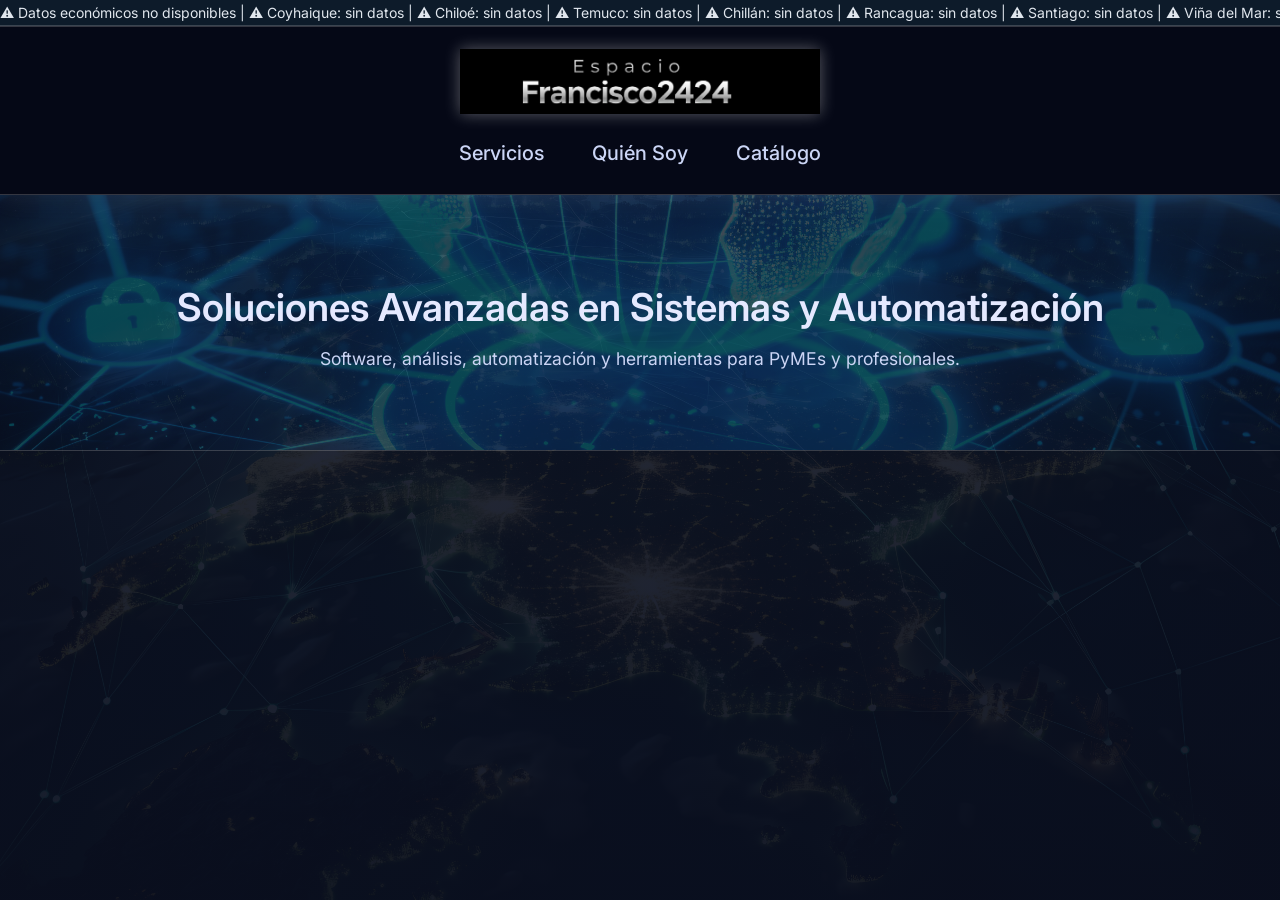
==== index.html @ 6d0c50d7 "Add files via upload" ====
<!DOCTYPE html>
<html lang="es">
<head>
  <meta charset="UTF-8">
  <meta name="viewport" content="width=device-width, initial-scale=1.0">
  <title>Francisco2424 | Sistemas y Automatización</title>

  <link href="https://fonts.googleapis.com/css2?family=Inter:wght@300;400;500;600;700&display=swap" rel="stylesheet">
  <link rel="stylesheet" href="styles.css">
</head>

<body>

  <!-- TICKER -->
  <div class="ticker">
    <div class="ticker-track" id="ticker-track"></div>
  </div>

  <!-- NAV -->
<nav class="nav">
  <div class="nav-logo">
    <img src="Logo/EspacioFrancisco2424_Horizontal1.jpeg" alt="Francisco2424" class="logo-img">
  </div>

  <div class="nav-links">
    <a href="#servicios" id="menu-servicios">Servicios</a>
    <a href="#quien-soy" id="menu-quien">Quién Soy</a>
    <a href="catalogo.html">Catálogo</a>
  </div>
</nav>

  <!-- HERO -->
  <header class="hero">
    <h1>Soluciones Avanzadas en Sistemas y Automatización</h1>
    <p>Software, análisis, automatización y herramientas para PyMEs y profesionales.</p>
  </header>

<!-- SERVICIOS -->
<section id="servicios" class="section" style="display:none;">
  <h2>Servicios</h2>

  <!-- SOFTWARE A MEDIDA -->
  <div class="card futurista servicio-card" onclick="abrirModulo('modulo-software')">
    <img src="ImgServicios/Software_EndToEnd.jpeg" class="servicio-img">
    <h3 class="servicio-titulo">Software a Medida</h3>
    <div class="servicio-overlay">
      <p>Soluciones completas diseñadas para tu operación real.</p>
    </div>
  </div>

  <!-- AUTOMATIZACIÓN PEQUEÑA -->
  <div class="card futurista servicio-card" onclick="abrirModulo('modulo-automatizacion')">
    <img src="ImgServicios/Automatizaciones.jpeg" class="servicio-img">
    <h3 class="servicio-titulo">Automatización Pequeña</h3>
    <div class="servicio-overlay">
      <p>Elimina tareas repetitivas y reduce errores operativos.</p>
    </div>
  </div>

  <!-- ANÁLISIS DE DATOS -->
  <div class="card futurista servicio-card" onclick="abrirModulo('modulo-analisis')">
    <img src="ImgServicios/AnalisisDatos.jpeg" class="servicio-img">
    <h3 class="servicio-titulo">Análisis de Datos</h3>
    <div class="servicio-overlay">
      <p>Transforma datos dispersos en información clara y útil.</p>
    </div>
  </div>

  <!-- SOFTWARE HEREDADO -->
  <div class="card futurista servicio-card" onclick="abrirModulo('modulo-heredados')">
    <img src="ImgServicios/SoftwareHeredados.jpeg" class="servicio-img">
    <h3 class="servicio-titulo">Software Heredado</h3>
    <div class="servicio-overlay">
      <p>Modernización de sistemas antiguos sin detener tu operación.</p>
    </div>
  </div>

  <!-- SOFTWARE FINANCIEROS -->
  <div class="card futurista servicio-card" onclick="abrirModulo('modulo-financieros')">
    <img src="ImgServicios/SoftwareFinancieros.jpeg" class="servicio-img">
    <h3 class="servicio-titulo">Software Financieros</h3>
    <div class="servicio-overlay">
      <p>Control total de gastos, flujos y decisiones financieras.</p>
    </div>
  </div>

  <!-- SOFTWARE CONTABLES -->
  <div class="card futurista servicio-card" onclick="abrirModulo('modulo-contables')">
    <img src="ImgServicios/Software_Contables.jpeg" class="servicio-img">
    <h3 class="servicio-titulo">Software Contables</h3>
    <div class="servicio-overlay">
      <p>Automatización tributaria, conciliaciones y claridad contable.</p>
    </div>
  </div>

</section> <!-- cierre de SERVICIOS -->


  <!-- QUIÉN SOY -->
<section id="quien-soy" class="section" style="display:none;">
  <h2>Quién Soy</h2>

  <!-- 🌐 Versión escritorio -->
  <div class="quien-soy-grid">
    <img src="images/esferacostadoizquierdo1.jpeg" class="quien-img-side left" alt="Imagen lateral izquierda">

    <div class="quien-soy-text animate-entry" id="quien-soy-text">
      <p>
        Soy Francisco Mallea Yañez, personalmente me considero un generador de ideas y soluciones. En lo técnico y en lo personal, funciono igual: pienso, imagino, diseño y construyo.
        <br><br>
        A lo largo de mi vida he enfrentado suficientes batallas que me han dado la experiencia necesaria para entender cómo funcionan los equipos, las personas y la información. Sé cuándo una solución es seria, cuándo es eficiente y cuándo es simplemente ruido. Mi trabajo se basa en automatizar con criterio, ordenar procesos y entregar resultados que realmente sirven.
        <br><br>
        Tengo 47 años y me considero un buen tipo, un clásico. Me importa el impacto que genero en quienes trabajan conmigo y en quienes confían en mis soluciones, esa es mi responsabilidad. No improviso: pienso, evalúo y actúo. Soy un soñador, pero uno preparado, con criterio y con experiencia.
        <br><br>
        Soy un profesional que aporta claridad, estructura y sentido.
        <br><br>
        Un profesional que ve donde vas y te ayuda a llegar más rápido.
        <br><br>
      </p>
    </div>

    <img src="images/esferacostadoderecho1.jpeg" class="quien-img-side right" alt="Imagen lateral derecha">
  </div>

  <!-- 📱 Versión móvil -->
  <div class="quien-soy-mobile">
    <div class="quien-soy-text transparente" id="quien-soy-text-mobile">
      <p>
        Soy Francisco Mallea Yañez, personalmente me considero un generador de ideas y soluciones. En lo técnico y en lo personal, funciono igual: pienso, imagino, diseño y construyo.
        <br><br>
        A lo largo de mi vida he enfrentado suficientes batallas que me han dado la experiencia necesaria para entender cómo funcionan los equipos, las personas y la información. Sé cuándo una solución es seria, cuándo es eficiente y cuándo es simplemente ruido. Mi trabajo se basa en automatizar con criterio, ordenar procesos y entregar resultados que realmente sirven.
        <br><br>
        Tengo 47 años y me considero un buen tipo, un clásico. Me importa el impacto que genero en quienes trabajan conmigo y en quienes confían en mis soluciones, esa es mi responsabilidad. No improviso: pienso, evalúo y actúo. Soy un soñador, pero uno preparado, con criterio y con experiencia.
        <br><br>
        Soy un profesional que aporta claridad, estructura y sentido.
        <br><br>
        Un profesional que ve donde vas y te ayuda a llegar más rápido.
        <br><br>
      </p>
    </div>

    <img src="images/MundoBaseconenlacesluz.jpg" class="quien-img-mobile" alt="Imagen fondo móvil">
  </div>
</section>

  <!-- MODO MUNDIAL -->
  <section id="modo-mundial" class="section" style="display:none;">
    <h2>Modo Mundial 2026</h2>
    <div id="contenedor-grupos"></div>
  </section>

  <!-- =============================== -->
  <!-- ⭐ AQUÍ COMIENZAN LOS MÓDULOS ⭐ -->
  <!-- =============================== -->

<!-- ========================================================= -->
<!-- ⭐ MÓDULOS ACCENTURE (Overlay centrado) ⭐ -->
<!-- ========================================================= -->
<div id="modulo-software" class="overlay-accenture" style="display:none;">

  <div class="slide-arrow slide-left">&#10094;</div>
  <div class="slide-arrow slide-right">&#10095;</div>

  <div class="overlay-panel">
    <div class="slides-container">

      <!-- ⭐ PANTALLA 1 -->
      <section class="slide">

        <div class="capsula">
          <div class="capsula-img">
            <img src="ImgServicios/Software_EndToEnd.jpeg" alt="Software a medida End to End">
          </div>
          <h3>Software a Medida (End to End)</h3>
          <p>
            Construimos soluciones empresariales diseñadas desde cero para adaptarse
            exactamente a tu operación real. Eliminamos procesos manuales, errores,
            desorden operativo y dependencia de Excel.
          </p>
        </div>

        <div class="capsula">
          <div class="capsula-img">
            <img src="ImgServicios/Software_EndToEnd2.jpeg" alt="Mejoras obtenidas">
          </div>
          <h3>Mejoras Obtenidas</h3>
          <ul>
            <li>Procesos más rápidos y ordenados.</li>
            <li>Menos dependencia de Excel.</li>
            <li>Reducción de errores humanos.</li>
            <li>Mayor claridad en la operación diaria.</li>
          </ul>
        </div>

        <div class="capsula">
          <div class="capsula-img">
            <img src="ImgServicios/Software_EndToEnd.jpeg" alt="Caso real información automatizada">
          </div>
          <h3>Caso Real: Sistema Información Automatizado</h3>
          <p>Automatización completa de rutas y asignaciones.</p>

          <div class="bar"><span data-width="72%"></span></div>
          <p class="bar-label">72% reducción en tiempos de despacho</p>
        </div>

        <div class="capsula">
          <div class="capsula-img">
            <img src="ImgServicios/Software_EndToEnd2.jpeg" alt="MTM ventajas">
          </div>
          <h3>Caso Real: Sistema MTM + Ventajas</h3>
          <p>Control total de inventario y reposición automática.</p>

          <div class="bar"><span data-width="28%"></span></div>
          <p class="bar-label">28% aumento en disponibilidad</p>

          <ul>
            <li>Paneles claros</li>
            <li>Indicadores automáticos</li>
            <li>Navegación intuitiva</li>
          </ul>
        </div>

      </section>

      <!-- ⭐ PANTALLA 2 -->
      <section class="slide">

        <div class="capsula">
          <div class="capsula-img">
            <img src="ImgServicios/Software_EndToEnd.jpeg" alt="Cifras del servicio">
          </div>
          <h3>Cifras del Servicio</h3>

          <div class="bar"><span data-width="40%"></span></div>
          <p class="bar-label">+40% productividad</p>

          <div class="bar"><span data-width="60%"></span></div>
          <p class="bar-label">-60% tiempo operativo</p>

          <div class="bar"><span data-width="85%"></span></div>
          <p class="bar-label">+85% precisión en reportes</p>
        </div>

        <div class="capsula">
          <div class="capsula-img">
            <img src="ImgServicios/Software_EndToEnd2.jpeg" alt="Ventajas visuales UI UX">
          </div>
          <h3>Ventajas Visuales (UI/UX)</h3>
          <p>
            Paneles futuristas, indicadores claros, gráficos automáticos y navegación intuitiva.
          </p>
        </div>

        <div class="capsula">
          <div class="capsula-img">
            <img src="ImgServicios/Software_EndToEnd2.jpeg" alt="CTA contacto">
          </div>
          <h3>¿Quieres un sistema diseñado para tu operación?</h3>
          <p>
            Podemos analizar tus procesos y construir un sistema que elimine tareas repetitivas,
            errores y desorden operativo.
          </p>

          <p style="margin-top:1rem; font-size:1rem; opacity:0.85;">
            📩 Contacto directo: <strong>Fco.malleayanez@gmail.com</strong>
          </p>
        </div>

      </section>

    </div>
		<button class="btn-volver" onclick="cerrarModulo()">Volver</button>
  </div>
</div>


<!-- MODULO AUTOMATIZACIÓN -->
<div id="modulo-automatizacion" class="overlay-accenture" style="display:none;">

  <div class="slide-arrow slide-left">&#10094;</div>
  <div class="slide-arrow slide-right">&#10095;</div>

  <div class="overlay-panel">
    <div class="slides-container">

      <!-- ⭐ PANTALLA 1 -->
      <section class="slide">

        <div class="capsula">
          <div class="capsula-img">
            <img src="ImgServicios/Automatizaciones.jpeg" alt="Automatización de procesos">
          </div>
          <h3>Automatización de Procesos</h3>
          <p>
            Eliminamos tareas repetitivas, errores humanos y dependencias manuales mediante
            automatizaciones inteligentes que se adaptan a tu operación real.
          </p>
        </div>

        <div class="capsula">
          <div class="capsula-img">
            <img src="ImgServicios/Automatizaciones2.jpeg" alt="Mejoras obtenidas">
          </div>
          <h3>Mejoras Obtenidas</h3>
          <ul>
            <li>Menos carga operativa.</li>
            <li>Procesos automáticos 24/7.</li>
            <li>Reducción de errores humanos.</li>
            <li>Mayor velocidad y precisión.</li>
          </ul>
        </div>

        <div class="capsula">
          <div class="capsula-img">
            <img src="ImgServicios/Automatizaciones.jpeg" alt="Caso real">
          </div>
          <h3>Caso Real</h3>
          <p>Automatización completa de reportes y asignaciones.</p>

          <div class="bar"><span data-width="65%"></span></div>
          <p class="bar-label">65% reducción en tiempos operativos</p>
        </div>

        <div class="capsula">
          <div class="capsula-img">
            <img src="ImgServicios/Automatizaciones2.jpeg" alt="Ventajas">
          </div>
          <h3>Ventajas</h3>
          <ul>
            <li>Procesos sin intervención humana.</li>
            <li>Alertas automáticas.</li>
            <li>Paneles claros y actualizados.</li>
          </ul>
        </div>

      </section>

      <!-- ⭐ PANTALLA 2 -->
      <section class="slide">

        <div class="capsula">
          <div class="capsula-img">
            <img src="ImgServicios/Automatizaciones.jpeg" alt="Cifras">
          </div>
          <h3>Cifras del Servicio</h3>

          <div class="bar"><span data-width="50%"></span></div>
          <p class="bar-label">+50% eficiencia</p>

          <div class="bar"><span data-width="70%"></span></div>
          <p class="bar-label">-70% errores operativos</p>
        </div>

        <div class="capsula">
          <div class="capsula-img">
            <img src="ImgServicios/Automatizaciones2.jpeg" alt="UI UX">
          </div>
          <h3>Ventajas Visuales (UI/UX)</h3>
          <p>
            Paneles automáticos, indicadores claros y navegación intuitiva.
          </p>
        </div>

        <div class="capsula">
          <div class="capsula-img">
            <img src="ImgServicios/Automatizaciones2.jpeg" alt="CTA">
          </div>
          <h3>¿Quieres automatizar tu operación?</h3>
          <p>
            Podemos analizar tus procesos y automatizar tareas repetitivas y críticas.
          </p>

          <p style="margin-top:1rem; font-size:1rem; opacity:0.85;">
            📩 Contacto directo: <strong>Fco.malleayanez@gmail.com</strong>
          </p>
        </div>

      </section>

    </div>
		<button class="btn-volver" onclick="cerrarModulo()">Volver</button>
  </div>
</div>

<!-- MODULO ANÁLISIS -->
<!-- ========================================================= -->
<!-- ⭐ MÓDULO ANÁLISIS DE DATOS (Overlay centrado) ⭐ -->
<!-- ========================================================= -->
<div id="modulo-analisis" class="overlay-accenture" style="display:none;">

  <div class="slide-arrow slide-left">&#10094;</div>
  <div class="slide-arrow slide-right">&#10095;</div>

  <div class="overlay-panel">
    <div class="slides-container">

      <!-- ⭐ PANTALLA 1 -->
      <section class="slide">

        <div class="capsula">
          <div class="capsula-img">
            <img src="ImgServicios/AnalisisDatos.jpeg" alt="Análisis de datos">
          </div>
          <h3>Análisis de Datos</h3>
          <p>
            Transformamos datos dispersos, duplicados o desordenados en información clara,
            visual y accionable. Ideal para empresas que necesitan decisiones basadas en
            cifras reales y no en intuiciones.
          </p>
        </div>

        <div class="capsula">
          <div class="capsula-img">
            <img src="ImgServicios/AnalisisDatos2.jpeg" alt="Mejoras obtenidas">
          </div>
          <h3>Mejoras Obtenidas</h3>
          <ul>
            <li>Información clara y centralizada.</li>
            <li>Reportes automáticos sin depender de Excel.</li>
            <li>Identificación de tendencias y riesgos.</li>
            <li>Decisiones más rápidas y precisas.</li>
          </ul>
        </div>

        <div class="capsula">
          <div class="capsula-img">
            <img src="ImgServicios/AnalisisDatos.jpeg" alt="Caso real transporte">
          </div>
          <h3>Caso Real: Empresa de Transporte</h3>
          <p>Optimización de rutas mediante análisis de datos.</p>

          <div class="bar"><span data-width="35%"></span></div>
          <p class="bar-label">35% reducción en costos de combustible</p>
        </div>

        <div class="capsula">
          <div class="capsula-img">
            <img src="ImgServicios/AnalisisDatos2.jpeg" alt="Caso real retail">
          </div>
          <h3>Caso Real: Retail</h3>
          <p>Dashboard de ventas con indicadores automáticos.</p>

          <div class="bar"><span data-width="28%"></span></div>
          <p class="bar-label">28% aumento en productos estratégicos</p>
        </div>

      </section>

      <!-- ⭐ PANTALLA 2 -->
      <section class="slide">

        <div class="capsula">
          <div class="capsula-img">
            <img src="ImgServicios/AnalisisDatos.jpeg" alt="Cifras del servicio">
          </div>
          <h3>Cifras del Servicio</h3>

          <div class="bar"><span data-width="60%"></span></div>
          <p class="bar-label">+60% velocidad en toma de decisiones</p>

          <div class="bar"><span data-width="50%"></span></div>
          <p class="bar-label">-50% tiempo perdido buscando información</p>

          <div class="bar"><span data-width="70%"></span></div>
          <p class="bar-label">+70% claridad en indicadores clave</p>
        </div>

        <div class="capsula">
          <div class="capsula-img">
            <img src="ImgServicios/AnalisisDatos2.jpeg" alt="UI UX">
          </div>
          <h3>Ventajas Visuales (UI/UX)</h3>
          <p>
            Dashboards futuristas, indicadores claros, gráficos automáticos y navegación intuitiva.
          </p>
        </div>

        <div class="capsula">
          <div class="capsula-img">
            <img src="ImgServicios/AnalisisDatos2.jpeg" alt="CTA contacto">
          </div>
          <h3>¿Quieres claridad total en tus datos?</h3>
          <p>
            Podemos analizar tu operación y construir dashboards ejecutivos que revelen
            oportunidades, riesgos y mejoras reales.
          </p>

          <p style="margin-top:1rem; font-size:1rem; opacity:0.85;">
            📩 Contacto directo: <strong>Fco.malleayanez@gmail.com</strong>
          </p>
        </div>

      </section>

    </div>
		<button class="btn-volver" onclick="cerrarModulo()">Volver</button>
  </div>
</div>


<!-- MODULO HEREDADO -->
<!-- ========================================================= -->
<!-- ⭐ MÓDULO SOFTWARE HEREDADO (Overlay centrado) ⭐ -->
<!-- ========================================================= -->
<div id="modulo-heredados" class="overlay-accenture" style="display:none;">

  <div class="slide-arrow slide-left">&#10094;</div>
  <div class="slide-arrow slide-right">&#10095;</div>

  <div class="overlay-panel">
    <div class="slides-container">

      <!-- ⭐ PANTALLA 1 -->
      <section class="slide">

        <div class="capsula">
          <div class="capsula-img">
            <img src="ImgServicios/SoftwareHeredados.jpeg" alt="Software heredado">
          </div>
          <h3>Modernización de Software Heredado</h3>
          <p>
            Actualizamos sistemas antiguos que generan errores, lentitud y dependencia de procesos manuales.
            Transformamos plataformas obsoletas en soluciones modernas, rápidas y seguras.
          </p>
        </div>

        <div class="capsula">
          <div class="capsula-img">
            <img src="ImgServicios/SoftwareHeredados2.jpeg" alt="Mejoras obtenidas">
          </div>
          <h3>Mejoras Obtenidas</h3>
          <ul>
            <li>Mayor velocidad y estabilidad.</li>
            <li>Interfaces modernas y fáciles de usar.</li>
            <li>Reducción de errores y caídas del sistema.</li>
            <li>Integración con nuevas tecnologías.</li>
          </ul>
        </div>

        <div class="capsula">
          <div class="capsula-img">
            <img src="ImgServicios/SoftwareHeredados.jpeg" alt="Caso real">
          </div>
          <h3>Caso Real: Sistema de Inventario Antiguo</h3>
          <p>Modernización completa de un sistema con más de 15 años de antigüedad.</p>

          <div class="bar"><span data-width="55%"></span></div>
          <p class="bar-label">55% reducción en errores operativos</p>
        </div>

        <div class="capsula">
          <div class="capsula-img">
            <img src="ImgServicios/SoftwareHeredados2.jpeg" alt="Ventajas">
          </div>
          <h3>Ventajas de Modernizar</h3>
          <ul>
            <li>Mayor seguridad.</li>
            <li>Compatibilidad con sistemas actuales.</li>
            <li>Menos costos de soporte.</li>
          </ul>
        </div>

      </section>

      <!-- ⭐ PANTALLA 2 -->
      <section class="slide">

        <div class="capsula">
          <div class="capsula-img">
            <img src="ImgServicios/SoftwareHeredados.jpeg" alt="Cifras del servicio">
          </div>
          <h3>Cifras del Servicio</h3>

          <div class="bar"><span data-width="45%"></span></div>
          <p class="bar-label">+45% velocidad del sistema</p>

          <div class="bar"><span data-width="70%"></span></div>
          <p class="bar-label">-70% costos de soporte</p>

          <div class="bar"><span data-width="80%"></span></div>
          <p class="bar-label">+80% estabilidad operativa</p>
        </div>

        <div class="capsula">
          <div class="capsula-img">
            <img src="ImgServicios/SoftwareHeredados2.jpeg" alt="UI UX">
          </div>
          <h3>Ventajas Visuales (UI/UX)</h3>
          <p>
            Interfaces modernas, navegación intuitiva y paneles futuristas que reemplazan sistemas antiguos y complejos.
          </p>
        </div>

        <div class="capsula">
          <div class="capsula-img">
            <img src="ImgServicios/SoftwareHeredados2.jpeg" alt="CTA contacto">
          </div>
          <h3>¿Tu sistema heredado está causando problemas?</h3>
          <p>
            Podemos analizar tu plataforma actual y modernizarla sin detener tu operación.
          </p>

          <p style="margin-top:1rem; font-size:1rem; opacity:0.85;">
            📩 Contacto directo: <strong>Fco.malleayanez@gmail.com</strong>
          </p>
        </div>

      </section>

    </div>
		<button class="btn-volver" onclick="cerrarModulo()">Volver</button>
  </div>
</div>

<!-- MODULO FINANCIEROS -->
<!-- ========================================================= -->
<!-- ⭐ MÓDULO SOFTWARE FINANCIEROS (Overlay centrado) ⭐ -->
<!-- ========================================================= -->
<div id="modulo-financieros" class="overlay-accenture" style="display:none;">

  <div class="slide-arrow slide-left">&#10094;</div>
  <div class="slide-arrow slide-right">&#10095;</div>

  <div class="overlay-panel">
    <div class="slides-container">

      <!-- ⭐ PANTALLA 1 -->
      <section class="slide">

        <div class="capsula">
          <div class="capsula-img">
            <img src="ImgServicios/SoftwareFinancieros.jpeg" alt="Software financieros">
          </div>
          <h3>Software Financieros</h3>
          <p>
            Sistemas diseñados para entregar claridad financiera total, automatizar cálculos,
            detectar fugas y entregar reportes ejecutivos basados en cifras reales.
          </p>
        </div>

        <div class="capsula">
          <div class="capsula-img">
            <img src="ImgServicios/SoftwareFinancieros2.jpeg" alt="Mejoras obtenidas">
          </div>
          <h3>Mejoras Obtenidas</h3>
          <ul>
            <li>Control total de gastos y flujos.</li>
            <li>Reportes automáticos sin depender de Excel.</li>
            <li>Detección temprana de problemas financieros.</li>
            <li>Decisiones basadas en datos reales.</li>
          </ul>
        </div>

        <div class="capsula">
          <div class="capsula-img">
            <img src="ImgServicios/SoftwareFinancieros.jpeg" alt="Caso real empresa de servicios">
          </div>
          <h3>Caso Real: Empresa de Servicios</h3>
          <p>Control de gastos y análisis de márgenes.</p>

          <div class="bar"><span data-width="33%"></span></div>
          <p class="bar-label">33% reducción en costos operativos</p>
        </div>

        <div class="capsula">
          <div class="capsula-img">
            <img src="ImgServicios/SoftwareFinancieros2.jpeg" alt="Caso real retail">
          </div>
          <h3>Caso Real: Retail</h3>
          <p>Análisis de márgenes y productos rentables.</p>

          <div class="bar"><span data-width="18%"></span></div>
          <p class="bar-label">18% aumento en productos estratégicos</p>
        </div>

      </section>

      <!-- ⭐ PANTALLA 2 -->
      <section class="slide">

        <div class="capsula">
          <div class="capsula-img">
            <img src="ImgServicios/SoftwareFinancieros.jpeg" alt="Cifras del servicio">
          </div>
          <h3>Cifras del Servicio</h3>

          <div class="bar"><span data-width="75%"></span></div>
          <p class="bar-label">+75% claridad financiera</p>

          <div class="bar"><span data-width="50%"></span></div>
          <p class="bar-label">-50% errores en cálculos manuales</p>

          <div class="bar"><span data-width="40%"></span></div>
          <p class="bar-label">+40% velocidad en reportes</p>
        </div>

        <div class="capsula">
          <div class="capsula-img">
            <img src="ImgServicios/SoftwareFinancieros2.jpeg" alt="UI UX">
          </div>
          <h3>Ventajas Visuales (UI/UX)</h3>
          <p>
            Paneles futuristas, indicadores claros, gráficos automáticos y navegación intuitiva.
          </p>
        </div>

        <div class="capsula">
          <div class="capsula-img">
            <img src="ImgServicios/SoftwareFinancieros2.jpeg" alt="CTA contacto">
          </div>
          <h3>¿Quieres claridad financiera total?</h3>
          <p>
            Podemos analizar tus flujos, gastos y procesos financieros para construir
            un sistema que elimine errores y entregue información clara y confiable.
          </p>

          <p style="margin-top:1rem; font-size:1rem; opacity:0.85;">
            📩 Contacto directo: <strong>Fco.malleayanez@gmail.com</strong>
          </p>
        </div>

      </section>

    </div>
		<button class="btn-volver" onclick="cerrarModulo()">Volver</button>
  </div>
</div>


<!-- MODULO CONTABLES -->
<!-- ========================================================= -->
<!-- ⭐ MÓDULO SOFTWARE CONTABLES (Overlay centrado) ⭐ -->
<!-- ========================================================= -->
<div id="modulo-contables" class="overlay-accenture" style="display:none;">

  <div class="slide-arrow slide-left">&#10094;</div>
  <div class="slide-arrow slide-right">&#10095;</div>

  <div class="overlay-panel">
    <div class="slides-container">

      <!-- ⭐ PANTALLA 1 -->
      <section class="slide">

        <div class="capsula">
          <div class="capsula-img">
            <img src="ImgServicios/Software_Contables.jpeg" alt="Software contables personalizados">
          </div>
          <h3>Software Contables Personalizados</h3>
          <p>
            Sistemas contables diseñados para adaptarse exactamente a la operación real
            de cada empresa. Eliminan errores, automatizan procesos tributarios y entregan
            claridad total en la gestión financiera y contable.
          </p>
        </div>

        <div class="capsula">
          <div class="capsula-img">
            <img src="ImgServicios/Software_Contables2.jpeg" alt="Mejoras obtenidas">
          </div>
          <h3>Mejoras Obtenidas</h3>
          <ul>
            <li>Menos errores en procesos contables.</li>
            <li>Mayor velocidad en cierres mensuales.</li>
            <li>Automatización de tareas tributarias críticas.</li>
            <li>Información clara para decisiones financieras.</li>
          </ul>
        </div>

        <div class="capsula">
          <div class="capsula-img">
            <img src="ImgServicios/Software_Contables.jpeg" alt="Caso real estudio contable">
          </div>
          <h3>Caso Real: Estudio Contable</h3>
          <p>Carga automática de documentos tributarios.</p>

          <div class="bar"><span data-width="80%"></span></div>
          <p class="bar-label">80% velocidad en procesos contables</p>
        </div>

        <div class="capsula">
          <div class="capsula-img">
            <img src="ImgServicios/Software_Contables2.jpeg" alt="Caso real PyME comercial">
          </div>
          <h3>Caso Real: PyME Comercial</h3>
          <p>Conciliación bancaria automática.</p>

          <div class="bar"><span data-width="90%"></span></div>
          <p class="bar-label">90% reducción de errores en conciliaciones</p>
        </div>

      </section>

      <!-- ⭐ PANTALLA 2 -->
      <section class="slide">

        <div class="capsula">
          <div class="capsula-img">
            <img src="ImgServicios/Software_Contables.jpeg" alt="Cifras del servicio">
          </div>
          <h3>Cifras del Servicio</h3>

          <div class="bar"><span data-width="70%"></span></div>
          <p class="bar-label">+70% eficiencia en cierres tributarios</p>

          <div class="bar"><span data-width="100%"></span></div>
          <p class="bar-label">100% cumplimiento normativo automatizado</p>
        </div>

        <div class="capsula">
          <div class="capsula-img">
            <img src="ImgServicios/Software_Contables2.jpeg" alt="UI UX">
          </div>
          <h3>Ventajas Visuales (UI/UX)</h3>
          <p>
            Paneles claros, indicadores automáticos, gráficos intuitivos y navegación futurista
            que facilita el trabajo contable diario.
          </p>
        </div>

        <div class="capsula">
          <div class="capsula-img">
            <img src="ImgServicios/Software_Contables2.jpeg" alt="CTA contacto">
          </div>
          <h3>¿Quieres un sistema contable adaptado a tu operación?</h3>
          <p>
            Podemos integrar tus procesos tributarios, automatizar conciliaciones y construir
            paneles contables que eliminen errores y entreguen claridad total.
          </p>

          <p style="margin-top:1rem; font-size:1rem; opacity:0.85;">
            📩 Contacto directo: <strong>Fco.malleayanez@gmail.com</strong>
          </p>
        </div>

      </section>

    </div>
		<button class="btn-volver" onclick="cerrarModulo()">Volver</button>
  </div>
</div>

<!-- =============================== -->
<!-- ⭐ SCRIPTS FINALES ⭐ -->
<!-- =============================== -->

<script>
  function abrirModulo(id) {
    const el = document.getElementById(id);
    if (el) {
      el.style.display = 'flex';
      el.classList.add('beneficios-activos');
      window.scrollTo({ top: 0, behavior: "smooth" });
    }
  }

  function cerrarModulo(id) {
    const el = document.getElementById(id);
    if (el) {
      el.style.display = 'none';
      el.classList.remove('beneficios-activos');
    }
  }
</script>

<script>
  // Navegación Servicios
  document.getElementById("menu-servicios").addEventListener("click", (e) => {
    e.preventDefault();
    const s = document.getElementById("servicios");
    s.style.display = "block";
    window.scrollTo({ top: s.offsetTop, behavior: "smooth" });
  });

  // Navegación Quién Soy
  document.getElementById("menu-quien").addEventListener("click", (e) => {
    e.preventDefault();
    const q = document.getElementById("quien-soy");
    q.style.display = "block";
    window.scrollTo({ top: q.offsetTop, behavior: "smooth" });
  });
</script>

<script>
  const COMMUNAS = [
    { name: "Coyhaique", city: "Coyhaique", country: "CL" },
    { name: "Chiloé", city: "Castro", country: "CL" },
    { name: "Temuco", city: "Temuco", country: "CL" },
    { name: "Chillán", city: "Chillan", country: "CL" },
    { name: "Rancagua", city: "Rancagua", country: "CL" },
    { name: "Santiago", city: "Santiago", country: "CL" },
    { name: "Viña del Mar", city: "Vina del Mar", country: "CL" },
    { name: "La Serena", city: "La Serena", country: "CL" },
    { name: "Antofagasta", city: "Antofagasta", country: "CL" },
    { name: "Arica", city: "Arica", country: "CL" }
  ];

  async function getEconomics() {
    try {
      const res = await fetch("https://mindicador.cl/api");
      const data = await res.json();

      const dolar = data.dolar?.valor;
      const uf = data.uf?.valor;
      const utm = data.utm?.valor;
      const ipsa = data.ipsa?.valor;

      let parts = [];
      if (ipsa) parts.push(`📈 IPSA: ${ipsa.toFixed(2)}`);
      if (dolar) parts.push(`💵 Dólar: $${dolar.toFixed(2)}`);
      if (uf) parts.push(`📊 UF: $${uf.toFixed(2)}`);
      if (utm) parts.push(`📊 UTM: $${utm.toFixed(2)}`);

      return parts.join(" | ");
    } catch (e) {
      return "⚠️ Datos económicos no disponibles";
    }
  }

  async function getWeatherForComunas() {
    let parts = [];

    for (const c of COMMUNAS) {
      try {
        const url = `https://franciscomallea-automatizaciones-backend.onrender.com/api/weather?city=${encodeURIComponent(c.city)}&country=${c.country}`;
        const res = await fetch(url);
        const data = await res.json();

        if (data.temperature && data.description) {
          const temp = Math.round(data.temperature);
          const desc = data.description;
          const icon = getWeatherIcon(desc);
          parts.push(`${icon} ${c.name}: ${temp}°C, ${desc}`);
        } else {
          parts.push(`⚠️ ${c.name}: sin datos`);
        }
      } catch (e) {
        parts.push(`⚠️ ${c.name}: sin datos`);
      }
    }

    return parts.join(" | ");
  }

  function getWeatherIcon(desc) {
    const d = desc.toLowerCase();
    if (d.includes("despejado")) return "☀️";
    if (d.includes("nube")) return "☁️";
    if (d.includes("lluvia")) return "🌧️";
    if (d.includes("tormenta")) return "⛈️";
    if (d.includes("nieve")) return "❄️";
    return "🌡️";
  }

  async function buildTicker() {
    const track = document.getElementById("ticker-track");
    if (!track) return;

    const econ = await getEconomics();
    const weather = await getWeatherForComunas();

    const text = `${econ} | ${weather}`;

    track.textContent = `${text} | ${text} | ${text}`;
  }

  buildTicker();
  setInterval(buildTicker, 15 * 60 * 1000);
</script>

<script src="mundial.js"></script>

<script>
  // Cerrar módulos con tecla ESC
  document.addEventListener("keydown", function(e) {
    if (e.key === "Escape") {

      const modulos = [
        "modulo-software",
        "modulo-automatizacion",
        "modulo-analisis",
        "modulo-heredado",
        "modulo-financieros",
        "modulo-contables"
      ];

      modulos.forEach(id => {
        const el = document.getElementById(id);
        if (el && el.style.display === "flex") {
          el.style.display = "none";
          el.classList.remove('beneficios-activos');
        }
      });

      window.scrollTo({ top: 0, behavior: "smooth" });
    }
  });
</script>

<script>
  // Activar beneficios al pasar el cursor por la imagen lateral
  document.querySelectorAll('.overlay-side-image').forEach(img => {
    img.addEventListener('mouseenter', () => {
      const modulo = img.closest('.overlay-accenture');
      modulo.classList.add('beneficios-activos');
    });
  });
</script>

<script>
  // Animación de pantallas (scroll storytelling)
  const screens = document.querySelectorAll('.modulo-screen');

  const observer = new IntersectionObserver((entries) => {
    entries.forEach(entry => {
      if (entry.isIntersecting) {
        entry.target.classList.add('visible');
      }
    });
  }, { threshold: 0.4 });

  screens.forEach(screen => observer.observe(screen));
</script>

<!-- JS de módulos de servicios -->
<script src="modulos-servicios.js"></script>
</body>
</html>


</body>
</html>
---- styles.css ----
/* ========================================================= */
/* 🌌 ESTILO GLOBAL FUTURISTA FRANCISCO2424 */
/* ========================================================= */

body {
  font-family: 'Inter', sans-serif;
  margin: 0;
  background: #0a0f1f;
  color: #e5e9ff;
  overflow-x: hidden;
}

/* ========================================================= */
/* 🌌 FONDO GENERAL CON IMAGEN SUAVE */
/* ========================================================= */

body::before {
  content: "";
  position: fixed;
  inset: 0;
  background:
    linear-gradient(180deg, rgba(10,15,31,0.85), rgba(10,15,31,0.95)),
    url("images/Planetatierra1.jpeg");
  background-size: cover;
  background-position: center;
  background-attachment: fixed;
  z-index: -1;
  pointer-events: none;
}

/* ========================================================= */
/* 🌌 MENÚ PRINCIPAL CENTRADO Y DESTACADO */
/* ========================================================= */

.nav {
  display: flex;
  flex-direction: column;
  align-items: center;
  background: #050816;
  border-top: 1px solid rgba(192,192,192,0.25);
  border-bottom: 1px solid rgba(192,192,192,0.25);
  padding: 1.4rem 0;
  box-shadow: 0 0 25px rgba(192,192,192,0.12);
  transition: box-shadow 0.4s ease;
}

.nav:hover {
  box-shadow: 0 0 40px rgba(192,192,192,0.18);
}

.logo-img {
  width: 360px;
  height: auto;
  margin-bottom: 0.8rem;
  filter: drop-shadow(0 0 8px rgba(192,192,192,0.45));
}

@media (max-width: 768px) {
  .logo-img {
    width: 280px;
  }
}

@media (max-width: 480px) {
  .logo-img {
    width: 220px;
  }
}

.nav-logo {
  font-size: 1.3rem;
  font-weight: 600;
  color: #e5e9ff;
  margin-bottom: 0.6rem;
  letter-spacing: 1px;
}

.nav-links {
  display: flex;
  justify-content: center;
  gap: 3rem;
}

.nav-links a {
  font-size: 1.25rem;
  font-weight: 500;
  color: #cbd5f5;
  text-decoration: none;
  position: relative;
  transition: color 0.3s ease;
  padding-bottom: 6px;
}

.nav-links a::after {
  content: "";
  position: absolute;
  bottom: 0;
  left: 0;
  width: 0%;
  height: 2px;
  background: linear-gradient(90deg, #c0c0c0, #00bfff);
  transition: width 0.3s ease;
}

.nav-links a:hover {
  color: #ffffff;
}

.nav-links a:hover::after {
  width: 100%;
}

/* ========================================================= */
/* 🌌 HERO FUTURISTA CON IMAGEN */
/* ========================================================= */

.hero {
  position: relative;
  text-align: center;
  padding: 4rem 2rem;
  overflow: hidden;
  border-bottom: 1px solid rgba(192,192,192,0.25);
}

.hero::before {
  content: "";
  position: absolute;
  inset: 0;
  background-image: url("images/MundoBaseConectado.jpg");
  background-size: cover;
  background-position: center;
  opacity: 0.22;
  filter: brightness(1.2) saturate(1.1);
  z-index: -1;
}

.hero h1 {
  font-size: 2.4rem;
  margin-bottom: 1rem;
  font-weight: 600;
}

.hero p {
  font-size: 1.1rem;
  color: #cbd5f5;
}

/* ========================================================= */
/* 🌌 SECCIONES */
/* ========================================================= */

.section {
  padding: 3rem 2rem;
  max-width: 900px;
  margin: auto;
}

.section h2 {
  text-align: center;
  margin-bottom: 2rem;
  font-weight: 600;
  color: #e5e9ff;
  border-bottom: 1px solid rgba(192,192,192,0.25);
  padding-bottom: 0.5rem;
}

/* ========================================================= */
/* 🌌 TARJETAS FUTURISTAS */
/* ========================================================= */

.card {
  background: #111827;
  padding: 0;
  border-radius: 12px;
  margin-bottom: 1rem;
  cursor: pointer;
  border: 1px solid rgba(192,192,192,0.25);
  transition: 0.25s ease;
  position: relative;
  overflow: hidden;
}

.card:hover {
  background: #1e293b;
  transform: translateY(-2px);
}

/* ========================================================= */
/* 🌌 IMAGEN + OVERLAYS */
/* ========================================================= */

.card-media {
  position: relative;
  width: 100%;
  height: 220px;
}

.card-img {
  width: 100%;
  height: 100%;
  object-fit: cover;
  display: block;
  border-radius: 12px 12px 0 0;
}

/* ========================================================= */
/* 🌌 TÍTULO SOBRE LA IMAGEN */
/* ========================================================= */

.card h3 {
  position: absolute;
  top: 1rem;
  left: 1rem;
  margin: 0;
  padding-left: 0.2rem;
  font-size: 1.3rem;
  font-weight: 600;
  color: #ffffff;
  text-shadow: 0 0 8px rgba(0,191,255,0.45);
  z-index: 3;
}

/* ========================================================= */
/* 🌌 HINT SOBRE LA IMAGEN */
/* ========================================================= */

.card .hint {
  position: absolute;
  bottom: 1rem;
  left: 1rem;
  padding-left: 0.2rem;
  background: rgba(0,191,255,0.15);
  color: #e5e9ff;
  padding: 4px 10px;
  border-radius: 6px;
  backdrop-filter: blur(4px);
  z-index: 3;
}

/* ========================================================= */
/* 🌌 DESCRIPCIÓN OVERLAY */
/* ========================================================= */

.content {
  position: absolute;
  bottom: 0;
  left: 0;
  right: 0;
  background: linear-gradient(to bottom, rgba(17,24,39,0.35), rgba(17,24,39,0.75));
  color: #cbd5f5;
  padding: 1rem 1.2rem;
  border-radius: 0 0 12px 12px;
  backdrop-filter: blur(6px);
  opacity: 0;
  transform: translateY(10px);
  transition: all 0.35s ease;
  z-index: 4;
}

.content-mobile {
  display: none;
}

/* ========================================================= */
/* 🌌 ACTIVACIÓN DE OVERLAYS */
/* ========================================================= */

.card-media.futurista-open .content {
  opacity: 1 !important;
  transform: translateY(0) !important;
}

.card-media.futurista-open .content-mobile {
  opacity: 1 !important;
  transform: translateY(0) !important;
}

/* ========================================================= */
/* 🌌 BARRAS FUTURISTAS */
/* ========================================================= */

.bar {
  background: #0f172a;
  padding: 0.8rem 1rem;
  border-radius: 999px;
  margin-bottom: 1rem;
  border: 1px solid rgba(192,192,192,0.25);
  font-size: 0.95rem;
}

/* ========================================================= */
/* 🌌 GRID FUTURISTA */
/* ========================================================= */

.grid {
  display: grid;
  grid-template-columns: repeat(auto-fit, minmax(180px, 1fr));
  gap: 1rem;
}

.box {
  background: #111827;
  padding: 1rem;
  border-radius: 12px;
  cursor: pointer;
  border: 1px solid rgba(192,192,192,0.25);
  transition: 0.25s ease;
}

.box:hover {
  background: #1e293b;
  transform: translateY(-2px);
}

/* ========================================================= */
/* 🌌 TICKER FUTURISTA */
/* ========================================================= */

.ticker {
  width: 100%;
  background: #0d1b2a;
  color: #e0e6ed;
  overflow: hidden;
  border-bottom: 1px solid rgba(192,192,192,0.25);
  padding: 4px 0;
  font-size: 14px;
  position: relative;
}

.ticker-track {
  display: inline-flex;
  white-space: nowrap;
  animation: ticker-scroll 40s linear infinite;
  will-change: transform;
}

.ticker-track:hover {
  animation-play-state: paused;
  cursor: pointer;
}

@keyframes ticker-scroll {
  from { transform: translateX(0); }
  to { transform: translateX(-50%); }
}

/* ========================================================= */
/* 🌌 TABLAS MUNDIAL FUTURISTAS */
/* ========================================================= */

.grupo-card {
  margin-bottom: 40px;
  padding: 20px;
  background: #111827;
  border-radius: 12px;
  border: 1px solid rgba(192,192,192,0.25);
}

.grupo-card h3 {
  margin-bottom: 1rem;
  font-weight: 600;
  color: #e5e9ff;
  text-align: center;
}

.tabla-grupo {
  width: 100%;
  border-collapse: collapse;
  margin-top: 10px;
  background: #0f172a;
  border-radius: 12px;
  overflow: hidden;
}

.tabla-grupo th,
.tabla-grupo td {
  padding: 10px;
  border-bottom: 1px solid rgba(192,192,192,0.25);
  text-align: center;
  font-size: 0.9rem;
}

.tabla-grupo th {
  background: #1b233a;
  color: #cbd5f5;
  font-weight: 600;
}

.tabla-grupo tr:hover {
  background: #1e293b;
}

.bandera {
  width: 24px;
  height: 16px;
  margin-right: 6px;
  vertical-align: middle;
  border-radius: 2px;
}

/* ========================================================= */
/* 🌌 QUIÉN SOY — Versión Final Optimizada */
/* ========================================================= */

.quien-soy-container {
  display: flex;
  flex-direction: column;
  align-items: center;
  gap: 1.2rem;
}

/* Imagen base */
.quien-img {
  width: 100%;
  max-width: 420px;
  border-radius: 14px;
  filter: drop-shadow(0 0 12px rgba(192,192,192,0.35));
  position: relative;
  z-index: 1;
}

/* Contenedor que permite overlay */
.quien-soy-wrapper {
  position: relative;
  display: inline-block;
}

/* Texto sobre la imagen */
.quien-overlay {
  position: absolute;
  bottom: 0;
  left: 0;
  right: 0;

  background: rgba(10, 25, 60, 0.78);
  padding: 1.4rem;
  border-radius: 0 0 14px 14px;

  color: #d1d5db;
  font-size: 0.95rem;
  line-height: 1.55;
  text-align: center;

  opacity: 0;
  transform: translateY(20px);
  backdrop-filter: blur(6px);

  box-shadow: 0 0 20px rgba(56,189,248,0.25);
}

/* Animación de entrada */
.animate-entry {
  animation: fadeInUp 1.4s ease forwards;
}

@keyframes fadeInUp {
  0% {
    opacity: 0;
    transform: translateY(30px);
    filter: drop-shadow(0 0 0 rgba(56,189,248,0));
  }
  60% {
    opacity: 0.85;
    transform: translateY(10px);
    filter: drop-shadow(0 0 12px rgba(56,189,248,0.4));
  }
  100% {
    opacity: 1;
    transform: translateY(0);
    filter: drop-shadow(0 0 18px rgba(56,189,248,0.6));
  }
}

/* ========================================================= */
/* 🌌 QUIÉN SOY — Panel con imágenes laterales sincronizadas */
/* ========================================================= */

/* GRID PRINCIPAL */
.quien-soy-grid {
  display: grid;
  grid-template-columns: 260px minmax(420px, 1fr) 260px;
  align-items: stretch; /* IMPORTANTE: permite que las imágenes crezcan */
  gap: 2rem;
  margin-top: 1.5rem;
  width: 100%;
}

/* Variable dinámica que JS actualizará con la altura real del texto */
:root {
  --quien-text-height: auto;
}

/* TEXTO CENTRAL */
.quien-soy-text {
  padding: 1.8rem 2rem;
  color: #e6eef8;
  font-size: 1rem;
  line-height: 1.65;
  text-align: left;
  background: rgba(10,25,60,0.06);
  border-radius: 10px;
  box-shadow: 0 6px 18px rgba(2,6,23,0.25);
  display: flex;
  align-items: center;
}

/* ========================================================= */
/* IMÁGENES LATERALES — altura sincronizada + animación */
/* ========================================================= */

.quien-img-side {
  width: 100%;
  height: var(--quien-text-height); /* ALTURA REAL DEL TEXTO */
  object-fit: cover;
  border-radius: 14px;
  filter: drop-shadow(0 10px 28px rgba(0,0,0,0.36));
  justify-self: center;

  /* Animación lateral */
  opacity: 0;
  animation: slideInSide 1.2s ease forwards;
}

/* Dirección de entrada */
.quien-img-side.left {
  transform: translateX(-40px);
}

.quien-img-side.right {
  transform: translateX(40px);
}

/* Animación */
@keyframes slideInSide {
  0% {
    opacity: 0;
    transform: translateX(var(--slide-start, -40px));
  }
  60% {
    opacity: 0.9;
    transform: translateX(8px);
  }
  100% {
    opacity: 1;
    transform: translateX(0);
  }
}

/* Hover sutil */
.quien-img-side:hover {
  transform: translateY(-6px) scale(1.02);
  box-shadow: 0 22px 48px rgba(56,189,248,0.18);
}

/* ========================================================= */
/* ANIMACIÓN DEL TEXTO */
/* ========================================================= */

.animate-entry {
  animation: fadeInUp 1.2s cubic-bezier(.2,.9,.2,1) forwards;
  opacity: 0;
  transform: translateY(20px);
}

@keyframes fadeInUp {
  0%   { opacity: 0; transform: translateY(30px); }
  60%  { opacity: 0.95; transform: translateY(8px); filter: drop-shadow(0 0 8px rgba(56,189,248,0.18)); }
  100% { opacity: 1; transform: translateY(0); }
}

/* ========================================================= */
/* RESPONSIVE */
/* ========================================================= */

@media (max-width: 980px) {
  .quien-soy-grid {
    grid-template-columns: 1fr;
    gap: 1rem;
  }

  .quien-img-side {
    width: 72%;
    height: auto;
    max-height: 420px;
    border-radius: 12px;
    justify-self: center;
  }

  .quien-soy-text {
    padding: 1.2rem;
    order: 2;
  }
}

/* ========================================================= */
/* 📱 OPTIMIZACIÓN MÓVIL */
/* ========================================================= */

@media (max-width: 768px) {

  .logo-img {
    width: 150px;
  }

  .nav {
    padding: 1rem 0.5rem;
  }

  .nav-links {
    gap: 1.4rem;
  }

  .nav-links a {
    font-size: 1rem;
  }

  .hero {
    padding: 2.5rem 1rem;
  }

  .hero h1 {
    font-size: 1.8rem;
  }

  .hero p {
    font-size: 1rem;
  }

  .section {
    padding: 2rem 1rem;
  }

  .section h2 {
    font-size: 1.4rem;
  }

  .card h3 {
    font-size: 1.1rem;
  }

  .content {
    font-size: 0.95rem;
  }

  .grid {
    grid-template-columns: 1fr;
  }

  .box {
    padding: 0.8rem;
  }

  .ticker {
    font-size: 12px;
    padding: 3px 0;
  }

  .tabla-grupo th,
  .tabla-grupo td {
    padding: 6px;
    font-size: 0.8rem;
  }

  .bandera {
    width: 20px;
    height: 14px;
  }
}

@media (max-width: 480px) {

  .logo-img {
    width: 140px;
  }

  .nav-links {
    gap: 1rem;
  }

  .nav-links a {
    font-size: 0.9rem;
  }

  .hero h1 {
    font-size: 1.5rem;
  }

  .hero p {
    font-size: 0.9rem;
  }

  .card h3 {
    font-size: 1rem;
  }

  .content {
    font-size: 0.9rem;
  }

  .section h2 {
    font-size: 1.2rem;
  }

  /* ⭐ CORRECCIÓN MÓVIL — evitar superposición */
  .content {
    display: none !important;
  }

  .content-mobile {
    display: block;
    font-size: 0.9rem;
    padding: 1rem 1.2rem;
    background: linear-gradient(
      to bottom,
      rgba(17,24,39,0.35),
      rgba(17,24,39,0.75)
    );
    border-radius: 0 0 12px 12px;
    backdrop-filter: blur(6px);
    color: #cbd5f5;
    position: absolute;
    bottom: 0;
    left: 0;
    right: 0;
    opacity: 0;
    transform: translateY(10px);
    transition: all 0.35s ease;
    z-index: 4;
  }
}

/* ========================================================= */
/* 📱 QUIÉN SOY — Versión móvil con imagen de fondo */
/* ========================================================= */

@media (max-width: 980px) {

  /* Ocultar versión escritorio */
  .quien-soy-grid {
    display: none !important;
  }

  /* Contenedor móvil */
  .quien-soy-mobile {
    display: flex;
    flex-direction: column;
    align-items: center;
    position: relative;
    width: 100%;
    margin-top: 1rem;
  }

  /* Imagen móvil */
  .quien-img-mobile {
    width: 100%;
    height: auto;
    object-fit: cover;
    border-radius: 12px;
    filter: drop-shadow(0 0 18px rgba(56,189,248,0.35));
    position: relative;
    z-index: 1;
  }

  /* Texto transparente sobre la imagen */
  .quien-soy-text.transparente {
    position: absolute;
    top: 0;
    left: 0;
    right: 0;

    padding: 1.6rem;
    color: #e6eef8;
    font-size: 1rem;
    line-height: 1.65;
    text-align: center;

    background: transparent;
    z-index: 2;

    text-shadow: 0 0 12px rgba(56,189,248,0.45);
  }
}

/* ========================================================= */
/* 📱 Ajuste extra para pantallas muy pequeñas */
/* ========================================================= */

@media (max-width: 480px) {

  .quien-soy-text.transparente {
    padding: 1.2rem;
    font-size: 0.95rem;
    line-height: 1.55;
  }

  .quien-img-mobile {
    border-radius: 10px;
  }
}

/* ========================================================= */
/* 🖥️ Ocultar versión móvil en escritorio */
/* ========================================================= */

.quien-soy-mobile {
  display: none;
}

/* ========================================================= */
/* 📱 Mostrar versión móvil solo en pantallas pequeñas */
/* ========================================================= */

@media (max-width: 980px) {

  /* Ocultar versión escritorio */
  .quien-soy-grid {
    display: none !important;
  }

  /* Mostrar versión móvil */
  .quien-soy-mobile {
    display: flex !important;
  }
}

/* ========================================================= */
/* ⭐ OVERLAY ACCENTURE — Tablero Futurista con Slides */
/* ========================================================= */

.overlay-accenture {
  position: fixed;
  inset: 0;
  display: none;
  justify-content: center;
  align-items: center;
  background: rgba(5, 10, 25, 0.78);
  backdrop-filter: blur(10px);
  z-index: 9999;
  padding: 2rem;
}

/* Panel principal */
.overlay-panel {
  width: min(1200px, 95%);
  height: 85vh;
  background: rgba(15, 20, 40, 0.85);
  border-radius: 18px;
  box-shadow: 0 0 45px rgba(0, 191, 255, 0.25),
              0 0 90px rgba(0, 191, 255, 0.15);
  overflow: hidden;
  position: relative;
  animation: accentureFadeIn 0.55s ease forwards;
}

/* ========================= */
/* ⭐ SLIDES HORIZONTALES */
/* ========================= */

.slides-container {
  display: flex;
  width: 200%;
  height: 100%;
  transition: transform 0.8s ease;
}

.slide {
  width: 50%;
  display: flex;
  flex-wrap: wrap;
  justify-content: space-around;
  align-content: flex-start;
  overflow-y: auto;
  padding: 2.5rem;
  gap: 1.5rem;
}

/* ========================= */
/* ⭐ CÁPSULAS FUTURISTAS */
/* ========================= */

.capsula {
  flex: 1 1 45%;
  min-height: 34vh;
  background: rgba(10, 15, 30, 0.65);
  border-radius: 18px;
  padding: 1.8rem;
  color: #e6eef8;
  box-shadow: 0 0 32px rgba(0, 191, 255, 0.22);
  position: relative;
  animation: float 4s ease-in-out infinite;
  opacity: 0;
  transform: translateY(40px);
  transition: opacity 0.8s ease, transform 0.8s ease;
}

/* Estado visible */
.capsula.visible {
  opacity: 1;
  transform: translateY(0);
}

/* Flotación suave */
@keyframes float {
  0% { transform: translateY(0); }
  50% { transform: translateY(-6px); }
  100% { transform: translateY(0); }
}

/* Títulos */
.capsula h3 {
  color: #00bfff;
  font-size: 1.6rem;
  margin-bottom: 1rem;
  text-shadow: 0 0 12px rgba(0,191,255,0.35);
}

/* Texto */
.capsula p,
.capsula li {
  font-size: 1.1rem;
  line-height: 1.6;
  color: #e6eef8;
}

.capsula-img {
  width: 100%;
  height: 160px;
  overflow: hidden;
  border-radius: 12px;
  margin-bottom: 1rem;
}

.capsula-img img {
  width: 100%;
  height: 100%;
  object-fit: cover;
  opacity: 0.95;
}


/* ========================= */
/* ⭐ GRÁFICOS ANIMADOS */
/* ========================= */

.bar {
  width: 100%;
  height: 10px;
  background: rgba(255,255,255,0.1);
  border-radius: 8px;
  margin: 0.6rem 0;
  overflow: hidden;
}

.bar span {
  display: block;
  height: 100%;
  background: #00bfff;
  width: 0;
  border-radius: 8px;
  transition: width 1.4s ease;
}

.bar-label {
  font-size: 0.9rem;
  margin-bottom: 0.8rem;
  opacity: 0.8;
}

/* ========================= */
/* ⭐ FLECHAS SUTILES */
/* ========================= */

.slide-arrow {
  position: absolute;
  top: 50%;
  transform: translateY(-50%);
  font-size: 2.2rem;
  color: #00bfff;
  opacity: 0.55;
  cursor: pointer;
  z-index: 20;
  transition: opacity 0.3s ease;
}

.slide-arrow:hover {
  opacity: 1;
}

.slide-left { left: 1rem; }
.slide-right { right: 1rem; }

/* ========================= */
/* ⭐ ANIMACIÓN DE ENTRADA */
/* ========================= */

@keyframes accentureFadeIn {
  from { opacity: 0; transform: scale(0.96); }
  to { opacity: 1; transform: scale(1); }
}

/* ========================================================= */
/* ⭐ NORMALIZACIÓN DE MÓDULOS DE SERVICIOS */
/* ========================================================= */

.slide {
  display: flex;
  flex-wrap: wrap;
  justify-content: space-around;
  align-content: flex-start;
  gap: 1.8rem;
  padding: 2.5rem;
}

.capsula {
  flex: 1 1 45%;
  min-height: 34vh;
  background: rgba(10, 15, 30, 0.65);
  border-radius: 18px;
  padding: 1.8rem;
  color: #e6eef8;
  box-shadow: 0 0 32px rgba(0, 191, 255, 0.22);
  position: relative;
  animation: float 4s ease-in-out infinite;
  opacity: 0;
  transform: translateY(40px);
  transition: opacity 0.8s ease, transform 0.8s ease;
}

.capsula.visible {
  opacity: 1;
  transform: translateY(0);
}

.capsula-img img {
  filter: brightness(1.05) saturate(1.1);
}

/* Overlay azul para imágenes oscuras */
.capsula-img::after {
  content: "";
  position: absolute;
  inset: 0;
  background: linear-gradient(to bottom, rgba(0, 191, 255, 0.15), rgba(0, 0, 0, 0.25));
  border-radius: 12px;
  pointer-events: none;
}

/* ========================================================= */
/* ⭐ NUEVO DISEÑO DE TARJETAS VERTICALES DE SERVICIOS */
/* ========================================================= */

.servicio-card {
  width: 280px;
  height: 360px;
  border-radius: 18px;
  overflow: hidden;
  position: relative;
  cursor: pointer;
  display: inline-block;
  margin: 1rem;
  box-shadow: 0 0 22px rgba(0, 191, 255, 0.25);
  transition: transform 0.3s ease;
}

.servicio-card:hover {
  transform: translateY(-8px);
}

.servicio-img {
  width: 100%;
  height: 100%;
  object-fit: cover;
  filter: brightness(0.85);
}

.servicio-overlay {
  position: absolute;
  bottom: 0;
  width: 100%;
  padding: 1.2rem;
  background: rgba(0, 0, 0, 0.55);
  backdrop-filter: blur(6px);
  color: #e6eef8;
  transform: translateY(100%);
  transition: transform 0.35s ease;
}

.servicio-card:hover .servicio-overlay {
  transform: translateY(0);
}

.servicio-overlay h3 {
  margin: 0;
  font-size: 1.2rem;
  font-weight: 600;
}

.servicio-overlay p {
  margin-top: 0.4rem;
  font-size: 0.9rem;
  opacity: 0.85;
}

.servicio-overlay {
  position: absolute;
  top: 0;              /* antes estaba bottom: 0 */
  width: 100%;
  padding: 1.2rem;
  background: rgba(0, 0, 0, 0.55);
  backdrop-filter: blur(6px);
  color: #e6eef8;
  transform: translateY(-100%);
  transition: transform 0.35s ease;
}

.servicio-card:hover .servicio-overlay {
  transform: translateY(0);
}

.servicio-titulo {
  position: absolute;
  bottom: 0;           /* título fijo abajo */
  width: 100%;
  text-align: center;
  padding: 0.8rem 0;
  background: rgba(0, 0, 0, 0.45);
  backdrop-filter: blur(4px);
  font-size: 1.2rem;
  font-weight: 600;
  color: #e6eef8;
}

#servicios {
  display: flex;
  flex-wrap: nowrap;     /* todas en una fila */
  gap: 1.5rem;
  justify-content: center;
}

.servicio-card {
  width: 260px;          /* ajusta si quieres más ancho */
  height: 360px;         /* misma altura que ya tienes */
  position: relative;
}

.btn-volver {
  margin: 2rem auto 0 auto;
  display: block;
  padding: 0.8rem 1.6rem;
  background: #00bfff;
  color: #0a0f1e;
  border: none;
  border-radius: 10px;
  font-size: 1rem;
  cursor: pointer;
  transition: 0.3s ease;
}

.btn-volver:hover {
  background: #33ccff;
}

/* ========================================================= */
/* 📱 RESPONSIVE */
/* ========================================================= */

@media (max-width: 980px) {

  .overlay-panel {
    flex-direction: column;
    width: 95%;
  }

  .overlay-bg {
    height: 240px;
  }

  .overlay-side-image {
    padding: 1rem 0;
  }

  .overlay-side-image img {
    width: 92%;
  }

  .overlay-text {
    position: relative;
    background: rgba(5, 10, 25, 0.85);
    padding: 1.4rem;
    text-align: center;
  }

  .overlay-text h2 {
    font-size: 1.4rem;
  }

  .overlay-text p {
    font-size: 0.95rem;
  }

  .overlay-close {
    top: 0.6rem;
    right: 1rem;
  }
}

@media (max-width: 480px) {

  .overlay-bg {
    height: 180px;
  }

  .overlay-text {
    padding: 1.2rem;
  }

  .overlay-text h2 {
    font-size: 1.25rem;
  }

  .overlay-text p {
    font-size: 0.9rem;
  }

  .overlay-close {
    font-size: 2rem;
  }
}

/* ========================================================= */
/* ⭐ TEXTO DESCRIPTIVO AL PASAR EL CURSOR SOBRE LA IMAGEN */
/* ========================================================= */

.overlay-beneficios {
  position: absolute;
  right: 2rem;
  top: 2rem;
  width: 360px;

  background: rgba(5, 10, 25, 0.88);
  border: 1px solid rgba(0, 191, 255, 0.45);
  border-radius: 16px;

  padding: 1.6rem;
  color: #e6eef8;
  font-size: 1.05rem;
  line-height: 1.55;

  box-shadow: 0 0 32px rgba(0, 191, 255, 0.28);

  opacity: 0;
  transform: translateY(10px);
  transition: all 0.35s ease;
  pointer-events: none; /* evita interferencias */
}

.overlay-beneficios h3 {
  margin-top: 0;
  margin-bottom: 0.8rem;
  font-size: 1.25rem;
  color: #00bfff;
}

.overlay-beneficios ul {
  margin: 0;
  padding-left: 1.3rem;
}

.overlay-beneficios li {
  margin-bottom: 0.5rem;
}

/* ⭐ Cuando el módulo está activo, los beneficios quedan visibles */
.overlay-accenture.beneficios-activos .overlay-beneficios {
  opacity: 1 !important;
  transform: translateY(0) !important;
}
/* ⭐ Secciones internas del módulo */
.modulo-section {
  padding: 2rem;
  margin: 1.5rem 0;
  background: rgba(10, 15, 30, 0.55);
  border-radius: 14px;
  box-shadow: 0 0 22px rgba(0, 191, 255, 0.18);
  color: #e6eef8;
}

.modulo-section h3 {
  margin-top: 0;
  color: #00bfff;
}

.modulo-section ul {
  margin: 0;
  padding-left: 1.4rem;
}

.modulo-section li {
  margin-bottom: 0.5rem;
}
/* ⭐ Secciones grandes tipo landing dentro del módulo */
.modulo-section {
  padding: 3rem 2.2rem;
  margin: 2.2rem 0;
  background: rgba(10, 15, 30, 0.65);
  border-radius: 18px;
  box-shadow: 0 0 32px rgba(0, 191, 255, 0.22);
  color: #e6eef8;
  animation: fadeSection 0.8s ease forwards;
  opacity: 0;
  transform: translateY(20px);
}

@keyframes fadeSection {
  to {
    opacity: 1;
    transform: translateY(0);
  }
}

.modulo-section h2,
.modulo-section h3 {
  margin-top: 0;
  margin-bottom: 1rem;
  color: #00bfff;
  font-size: 1.6rem;
}

.modulo-section p,
.modulo-section li {
  font-size: 1.1rem;
  line-height: 1.65;
}

.modulo-section ul {
  margin: 0;
  padding-left: 1.4rem;
}

/* ⭐ Tarjetas grandes tipo pantalla */
.modulo-screen {
  width: 100%;
  min-height: 45vh;
  padding: 2rem 2.2rem;
  margin: 1.6rem 0;
  background: rgba(10, 15, 30, 0.65);
  border-radius: 16px;
  box-shadow: 0 0 24px rgba(0, 191, 255, 0.18);
  color: #e6eef8;
  opacity: 0;
  transform: translateY(40px);
  transition: all 0.6s ease;
}

/* ⭐ Cuando la tarjeta entra en pantalla */
.modulo-screen.visible {
  opacity: 1;
  transform: translateY(0);
}

/* ⭐ Títulos */
.modulo-screen h2,
.modulo-screen h3 {
  margin-top: 0;
  margin-bottom: 1rem;
  color: #00bfff;
  font-size: 2rem;
}

/* ⭐ Texto */
.modulo-screen p,
.modulo-screen li {
  font-size: 1.2rem;
  line-height: 1.7;
}

.modulo-screen ul {
  margin: 0;
  padding-left: 1.4rem;
}
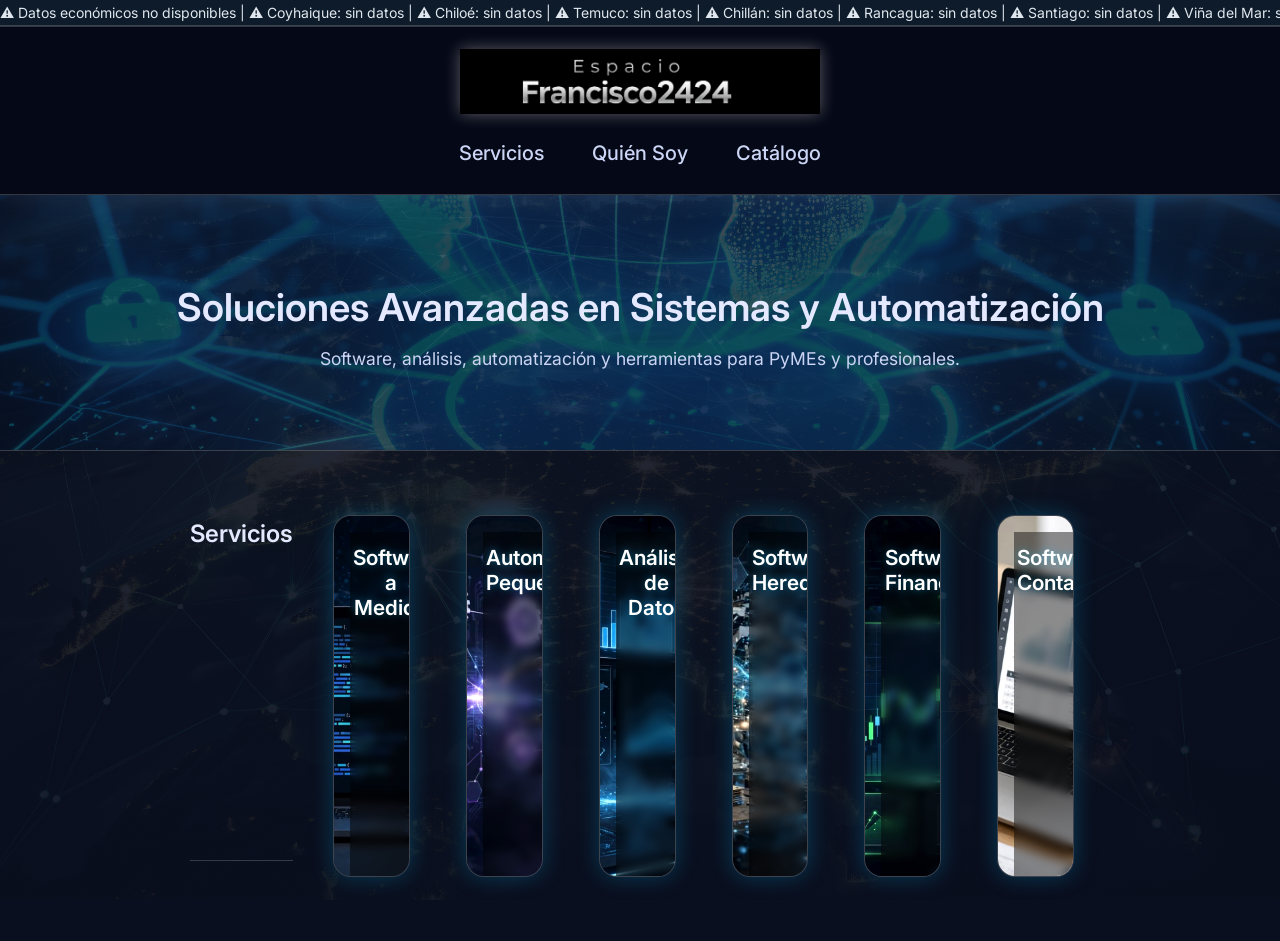
==== commit d947e00c: "Add files via upload" ====
--- a/index.html
+++ b/index.html
@@ -41,8 +41,8 @@
 
   <!-- SOFTWARE A MEDIDA -->
   <div class="card futurista servicio-card" onclick="abrirModulo('modulo-software')">
+    <h3 class="servicio-titulo">Software a Medida</h3>
     <img src="ImgServicios/Software_EndToEnd.jpeg" class="servicio-img">
-    <h3 class="servicio-titulo">Software a Medida</h3>
     <div class="servicio-overlay">
       <p>Soluciones completas diseñadas para tu operación real.</p>
     </div>
@@ -50,8 +50,8 @@
 
   <!-- AUTOMATIZACIÓN PEQUEÑA -->
   <div class="card futurista servicio-card" onclick="abrirModulo('modulo-automatizacion')">
+    <h3 class="servicio-titulo">Automatización Pequeña</h3>
     <img src="ImgServicios/Automatizaciones.jpeg" class="servicio-img">
-    <h3 class="servicio-titulo">Automatización Pequeña</h3>
     <div class="servicio-overlay">
       <p>Elimina tareas repetitivas y reduce errores operativos.</p>
     </div>
@@ -59,8 +59,8 @@
 
   <!-- ANÁLISIS DE DATOS -->
   <div class="card futurista servicio-card" onclick="abrirModulo('modulo-analisis')">
+    <h3 class="servicio-titulo">Análisis de Datos</h3>
     <img src="ImgServicios/AnalisisDatos.jpeg" class="servicio-img">
-    <h3 class="servicio-titulo">Análisis de Datos</h3>
     <div class="servicio-overlay">
       <p>Transforma datos dispersos en información clara y útil.</p>
     </div>
@@ -68,8 +68,8 @@
 
   <!-- SOFTWARE HEREDADO -->
   <div class="card futurista servicio-card" onclick="abrirModulo('modulo-heredados')">
+    <h3 class="servicio-titulo">Software Heredado</h3>
     <img src="ImgServicios/SoftwareHeredados.jpeg" class="servicio-img">
-    <h3 class="servicio-titulo">Software Heredado</h3>
     <div class="servicio-overlay">
       <p>Modernización de sistemas antiguos sin detener tu operación.</p>
     </div>
@@ -77,8 +77,8 @@
 
   <!-- SOFTWARE FINANCIEROS -->
   <div class="card futurista servicio-card" onclick="abrirModulo('modulo-financieros')">
+    <h3 class="servicio-titulo">Software Financieros</h3>
     <img src="ImgServicios/SoftwareFinancieros.jpeg" class="servicio-img">
-    <h3 class="servicio-titulo">Software Financieros</h3>
     <div class="servicio-overlay">
       <p>Control total de gastos, flujos y decisiones financieras.</p>
     </div>
@@ -86,8 +86,8 @@
 
   <!-- SOFTWARE CONTABLES -->
   <div class="card futurista servicio-card" onclick="abrirModulo('modulo-contables')">
+    <h3 class="servicio-titulo">Software Contables</h3>
     <img src="ImgServicios/Software_Contables.jpeg" class="servicio-img">
-    <h3 class="servicio-titulo">Software Contables</h3>
     <div class="servicio-overlay">
       <p>Automatización tributaria, conciliaciones y claridad contable.</p>
     </div>
@@ -269,7 +269,7 @@
       </section>
 
     </div>
-		<button class="btn-volver" onclick="cerrarModulo()">Volver</button>
+		<button class="btn-volver" onclick="cerrarModulo(this.closest('.overlay-accenture').id)">Volver</button>
   </div>
 </div>
 
@@ -378,7 +378,7 @@
       </section>
 
     </div>
-		<button class="btn-volver" onclick="cerrarModulo()">Volver</button>
+		<button class="btn-volver" onclick="cerrarModulo(this.closest('.overlay-accenture').id)">Volver</button>
   </div>
 </div>
 
@@ -493,7 +493,7 @@
       </section>
 
     </div>
-		<button class="btn-volver" onclick="cerrarModulo()">Volver</button>
+		<button class="btn-volver" onclick="cerrarModulo(this.closest('.overlay-accenture').id)">Volver</button>
   </div>
 </div>
 
@@ -608,7 +608,7 @@
       </section>
 
     </div>
-		<button class="btn-volver" onclick="cerrarModulo()">Volver</button>
+		<button class="btn-volver" onclick="cerrarModulo(this.closest('.overlay-accenture').id)">Volver</button>
   </div>
 </div>
 
@@ -722,7 +722,7 @@
       </section>
 
     </div>
-		<button class="btn-volver" onclick="cerrarModulo()">Volver</button>
+		<button class="btn-volver" onclick="cerrarModulo(this.closest('.overlay-accenture').id)">Volver</button>
   </div>
 </div>
 
@@ -836,7 +836,7 @@
       </section>
 
     </div>
-		<button class="btn-volver" onclick="cerrarModulo()">Volver</button>
+		<button class="btn-volver" onclick="cerrarModulo(this.closest('.overlay-accenture').id)">Volver</button>
   </div>
 </div>
 
--- a/styles.css
+++ b/styles.css
@@ -1070,7 +1070,23 @@
   width: 100%;
   height: 100%;
   object-fit: cover;
-  filter: brightness(0.85);
+  filter: brightness(1.05) contrast(1.05);
+}
+
+.servicio-card:hover .servicio-overlay {
+  transform: translateY(0);
+}
+
+.servicio-overlay h3 {
+  margin: 0;
+  font-size: 1.2rem;
+  font-weight: 600;
+}
+
+.servicio-overlay p {
+  margin-top: 0.4rem;
+  font-size: 0.9rem;
+  opacity: 0.85;
 }
 
 .servicio-overlay {
@@ -1083,34 +1099,7 @@
   color: #e6eef8;
   transform: translateY(100%);
   transition: transform 0.35s ease;
-}
-
-.servicio-card:hover .servicio-overlay {
-  transform: translateY(0);
-}
-
-.servicio-overlay h3 {
-  margin: 0;
-  font-size: 1.2rem;
-  font-weight: 600;
-}
-
-.servicio-overlay p {
-  margin-top: 0.4rem;
-  font-size: 0.9rem;
-  opacity: 0.85;
-}
-
-.servicio-overlay {
-  position: absolute;
-  top: 0;              /* antes estaba bottom: 0 */
-  width: 100%;
-  padding: 1.2rem;
-  background: rgba(0, 0, 0, 0.55);
-  backdrop-filter: blur(6px);
-  color: #e6eef8;
-  transform: translateY(-100%);
-  transition: transform 0.35s ease;
+  z-index: 3;
 }
 
 .servicio-card:hover .servicio-overlay {
@@ -1379,3 +1368,106 @@
   padding-left: 1.4rem;
 }
 
+.overlay-panel {
+  overflow: visible !important;
+}
+
+
+#servicios {
+  display: flex !important;
+  flex-wrap: nowrap !important;
+  justify-content: center;
+  gap: 1.5rem;
+  overflow-x: auto;
+}
+
+
+/* ⭐ Corrección botón volver */
+.overlay-panel {
+  overflow: visible !important;
+}
+
+/* ⭐ Corrección fila única */
+#servicios {
+  display: flex !important;
+  flex-wrap: nowrap !important;
+  justify-content: center;
+  gap: 1.5rem;
+  overflow-x: auto;
+}
+
+/* ⭐ Corrección imagen borrosa */
+.servicio-img {
+  filter: brightness(1.05) contrast(1.05);
+}
+
+/* ⭐ Corrección overlay abajo */
+.servicio-overlay {
+  position: absolute;
+  bottom: 0;
+  width: 100%;
+  padding: 1.2rem;
+  background: rgba(0, 0, 0, 0.55);
+  backdrop-filter: blur(6px);
+  color: #e6eef8;
+  transform: translateY(100%);
+  transition: transform 0.35s ease;
+  z-index: 3;
+}
+
+.servicio-card:hover .servicio-overlay {
+  transform: translateY(0);
+}
+
+/* ⭐ Corrección título fijo */
+.servicio-titulo {
+  position: absolute;
+  bottom: 0;
+  width: 100%;
+  text-align: center;
+  padding: 0.8rem 0;
+  background: rgba(0, 0, 0, 0.45);
+  backdrop-filter: blur(4px);
+  font-size: 1.2rem;
+  font-weight: 600;
+  color: #e6eef8;
+  z-index: 4;
+}
+
+
+/* ⭐ TÍTULO FIJO ARRIBA */
+.servicio-titulo {
+  position: absolute;
+  top: 0;
+  width: 100%;
+  text-align: center;
+  padding: 0.8rem 0;
+  background: rgba(0, 0, 0, 0.45);
+  backdrop-filter: blur(4px);
+  font-size: 1.2rem;
+  font-weight: 600;
+  color: #e6eef8;
+  z-index: 4;
+}
+
+/* ⭐ TEXTO QUE ENTRA DESDE LA DERECHA */
+.servicio-overlay {
+  position: absolute;
+  top: 50%;                     /* centrado vertical */
+  left: 50%;                    /* centrado horizontal */
+  transform: translate(100%, -50%); /* oculto a la derecha */
+  width: 80%;
+  padding: 1.2rem;
+  background: rgba(0, 0, 0, 0.55);
+  backdrop-filter: blur(6px);
+  color: #e6eef8;
+  text-align: justify;
+  border-radius: 12px;
+  transition: transform 0.45s ease;
+  z-index: 3;
+}
+
+/* ⭐ ANIMACIÓN AL HOVER */
+.servicio-card:hover .servicio-overlay {
+  transform: translate(-50%, -50%); /* se mueve al centro */
+}
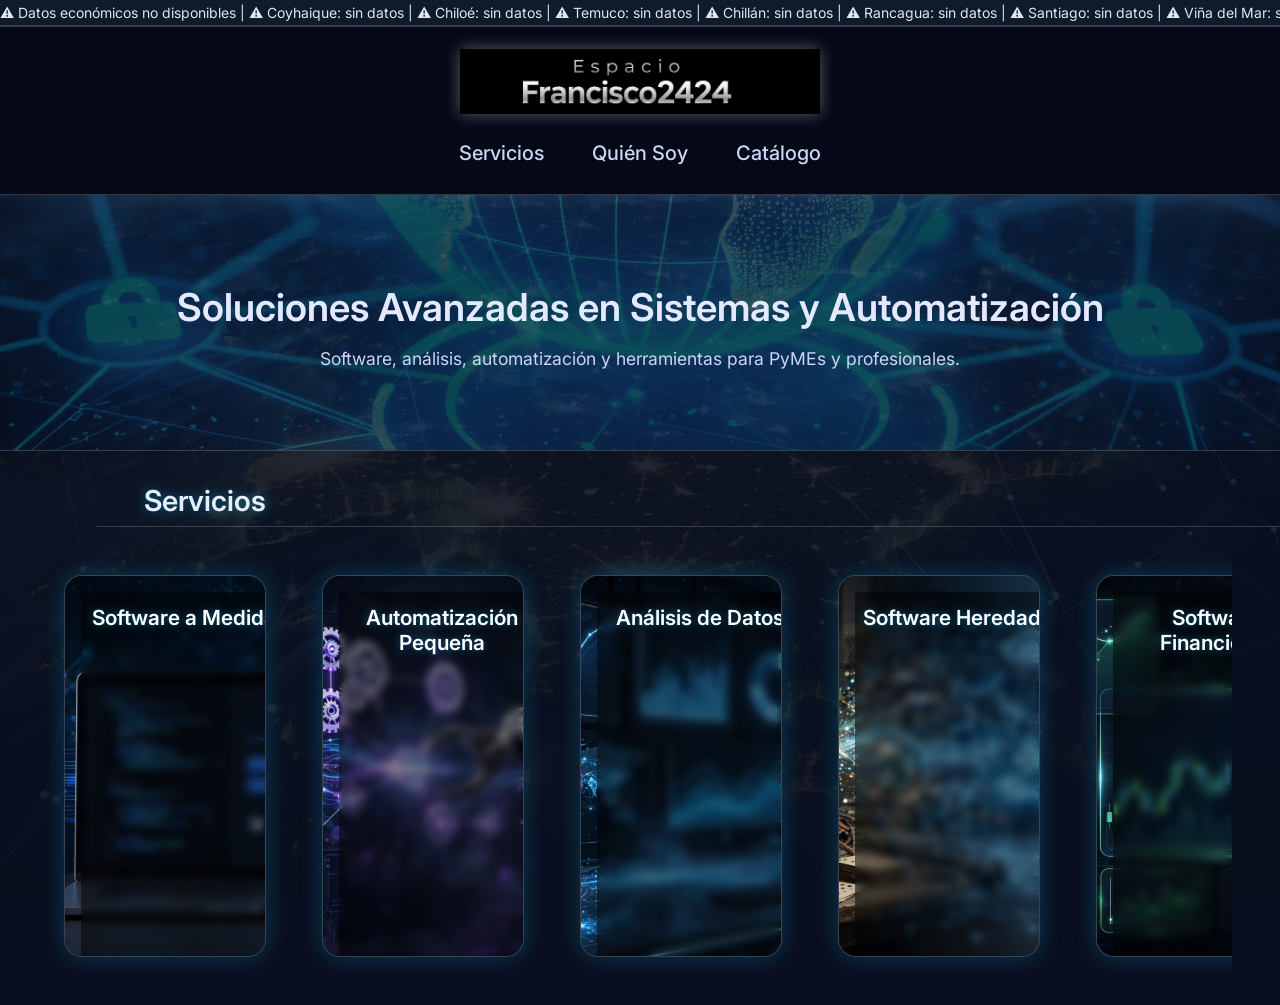
==== commit a15957f3: "Add files via upload" ====
--- a/index.html
+++ b/index.html
@@ -37,63 +37,72 @@
 
 <!-- SERVICIOS -->
 <section id="servicios" class="section" style="display:none;">
-  <h2>Servicios</h2>
-
-  <!-- SOFTWARE A MEDIDA -->
-  <div class="card futurista servicio-card" onclick="abrirModulo('modulo-software')">
-    <h3 class="servicio-titulo">Software a Medida</h3>
-    <img src="ImgServicios/Software_EndToEnd.jpeg" class="servicio-img">
-    <div class="servicio-overlay">
-      <p>Soluciones completas diseñadas para tu operación real.</p>
-    </div>
-  </div>
-
-  <!-- AUTOMATIZACIÓN PEQUEÑA -->
-  <div class="card futurista servicio-card" onclick="abrirModulo('modulo-automatizacion')">
-    <h3 class="servicio-titulo">Automatización Pequeña</h3>
-    <img src="ImgServicios/Automatizaciones.jpeg" class="servicio-img">
-    <div class="servicio-overlay">
-      <p>Elimina tareas repetitivas y reduce errores operativos.</p>
-    </div>
-  </div>
-
-  <!-- ANÁLISIS DE DATOS -->
-  <div class="card futurista servicio-card" onclick="abrirModulo('modulo-analisis')">
-    <h3 class="servicio-titulo">Análisis de Datos</h3>
-    <img src="ImgServicios/AnalisisDatos.jpeg" class="servicio-img">
-    <div class="servicio-overlay">
-      <p>Transforma datos dispersos en información clara y útil.</p>
-    </div>
-  </div>
-
-  <!-- SOFTWARE HEREDADO -->
-  <div class="card futurista servicio-card" onclick="abrirModulo('modulo-heredados')">
-    <h3 class="servicio-titulo">Software Heredado</h3>
-    <img src="ImgServicios/SoftwareHeredados.jpeg" class="servicio-img">
-    <div class="servicio-overlay">
-      <p>Modernización de sistemas antiguos sin detener tu operación.</p>
-    </div>
-  </div>
-
-  <!-- SOFTWARE FINANCIEROS -->
-  <div class="card futurista servicio-card" onclick="abrirModulo('modulo-financieros')">
-    <h3 class="servicio-titulo">Software Financieros</h3>
-    <img src="ImgServicios/SoftwareFinancieros.jpeg" class="servicio-img">
-    <div class="servicio-overlay">
-      <p>Control total de gastos, flujos y decisiones financieras.</p>
-    </div>
-  </div>
-
-  <!-- SOFTWARE CONTABLES -->
-  <div class="card futurista servicio-card" onclick="abrirModulo('modulo-contables')">
-    <h3 class="servicio-titulo">Software Contables</h3>
-    <img src="ImgServicios/Software_Contables.jpeg" class="servicio-img">
-    <div class="servicio-overlay">
-      <p>Automatización tributaria, conciliaciones y claridad contable.</p>
-    </div>
-  </div>
-
-</section> <!-- cierre de SERVICIOS -->
+
+  <!-- TÍTULO EN SU PROPIA FILA -->
+  <div class="servicios-titulo">
+    <h2>Servicios</h2>
+  </div>
+
+  <!-- CONTENEDOR DE TARJETAS EN FILA HORIZONTAL -->
+  <div class="servicios-fila">
+
+    <!-- SOFTWARE A MEDIDA -->
+    <div class="card futurista servicio-card" onclick="abrirModulo('modulo-software')">
+      <h3 class="servicio-titulo">Software a Medida</h3>
+      <img src="ImgServicios/Software_EndToEnd.jpeg" class="servicio-img">
+      <div class="servicio-overlay">
+        <p>Soluciones completas diseñadas para tu operación real.</p>
+      </div>
+    </div>
+
+    <!-- AUTOMATIZACIÓN PEQUEÑA -->
+    <div class="card futurista servicio-card" onclick="abrirModulo('modulo-automatizacion')">
+      <h3 class="servicio-titulo">Automatización Pequeña</h3>
+      <img src="ImgServicios/Automatizaciones.jpeg" class="servicio-img">
+      <div class="servicio-overlay">
+        <p>Elimina tareas repetitivas y reduce errores operativos.</p>
+      </div>
+    </div>
+
+    <!-- ANÁLISIS DE DATOS -->
+    <div class="card futurista servicio-card" onclick="abrirModulo('modulo-analisis')">
+      <h3 class="servicio-titulo">Análisis de Datos</h3>
+      <img src="ImgServicios/AnalisisDatos.jpeg" class="servicio-img">
+      <div class="servicio-overlay">
+        <p>Transforma datos dispersos en información clara y útil.</p>
+      </div>
+    </div>
+
+    <!-- SOFTWARE HEREDADO -->
+    <div class="card futurista servicio-card" onclick="abrirModulo('modulo-heredados')">
+      <h3 class="servicio-titulo">Software Heredado</h3>
+      <img src="ImgServicios/SoftwareHeredados.jpeg" class="servicio-img">
+      <div class="servicio-overlay">
+        <p>Modernización de sistemas antiguos sin detener tu operación.</p>
+      </div>
+    </div>
+
+    <!-- SOFTWARE FINANCIEROS -->
+    <div class="card futurista servicio-card" onclick="abrirModulo('modulo-financieros')">
+      <h3 class="servicio-titulo">Software Financieros</h3>
+      <img src="ImgServicios/SoftwareFinancieros.jpeg" class="servicio-img">
+      <div class="servicio-overlay">
+        <p>Control total de gastos, flujos y decisiones financieras.</p>
+      </div>
+    </div>
+
+    <!-- SOFTWARE CONTABLES -->
+    <div class="card futurista servicio-card" onclick="abrirModulo('modulo-contables')">
+      <h3 class="servicio-titulo">Software Contables</h3>
+      <img src="ImgServicios/Software_Contables.jpeg" class="servicio-img">
+      <div class="servicio-overlay">
+        <p>Automatización tributaria, conciliaciones y claridad contable.</p>
+      </div>
+    </div>
+
+  </div> <!-- cierre de servicios-fila -->
+
+</section>
 
 
   <!-- QUIÉN SOY -->
--- a/styles.css
+++ b/styles.css
@@ -1471,3 +1471,213 @@
 .servicio-card:hover .servicio-overlay {
   transform: translate(-50%, -50%); /* se mueve al centro */
 }
+
+/* ⭐ Tarjetas más anchas y adaptadas al ancho total */
+#servicios {
+  display: flex !important;
+  flex-wrap: nowrap !important;
+  justify-content: space-between;
+  gap: 1.5rem;
+  width: 100%;
+  max-width: 95vw;
+  margin: 0 auto;
+}
+
+.servicio-card {
+  flex: 1 1 15%;
+  height: 420px;
+  border-radius: 18px;
+  overflow: hidden;
+  position: relative;
+  cursor: pointer;
+  box-shadow: 0 0 22px rgba(0, 191, 255, 0.25);
+  transition: transform 0.3s ease;
+}
+
+.servicio-card:hover {
+  transform: translateY(-8px);
+}
+
+/* ⭐ Aislar ticker para que nunca se bloquee */
+.ticker {
+  isolation: isolate;
+}
+
+.ticker-track {
+  will-change: transform;
+}
+
+.ticker-track {
+  position: relative;
+  z-index: 1000;
+}
+
+/* ⭐ Título 'Servicios' en línea independiente y alineado a la izquierda */
+#servicios h2 {
+  width: 100%;
+  text-align: left;
+  margin-bottom: 1.8rem;
+  padding-left: 3rem; /* ajusta según tu gusto */
+  font-size: 1.8rem;
+  font-weight: 600;
+  color: #e6eef8;
+  text-shadow: 0 0 12px rgba(0,191,255,0.45);
+}
+/* ⭐ Imágenes nítidas en las tarjetas */
+.servicio-img {
+  width: 100%;
+  height: 100%;
+  object-fit: cover;
+  filter: none !important; /* elimina brillo/contraste borroso */
+  transition: transform 0.4s ease;
+}
+
+/* Efecto sutil al pasar el cursor */
+.servicio-card:hover .servicio-img {
+  transform: scale(1.05);
+}
+
+/* Línea propia para el título Servicios */
+#servicios {
+  display: flex;
+  flex-direction: column;      /* primero el título, luego las tarjetas */
+  gap: 1.5rem;
+  width: 100%;
+  max-width: 95vw;
+  margin: 0 auto;
+}
+
+#servicios h2 {
+  align-self: flex-start;      /* alineado a la izquierda */
+  margin: 0 0 0.5rem 3rem;     /* ajusta el 3rem según tu gusto */
+  font-size: 1.8rem;
+  font-weight: 600;
+  color: #e6eef8;
+  text-shadow: 0 0 12px rgba(0,191,255,0.45);
+}
+
+/* fila de tarjetas debajo del título */
+#servicios .servicio-card {
+  flex: 1 1 15%;
+}
+
+#servicios .servicio-card:nth-child(n+2) {
+  /* todas las tarjetas, sin el h2 */
+  display: inline-block;
+}
+
+.servicio-img {
+  width: 100%;
+  height: 100%;
+  object-fit: cover;
+  filter: none !important;
+}
+
+
+
+
+/* ========================================================= */
+/* ⭐ SECCIÓN SERVICIOS — BLOQUE ÚNICO DEPURADO Y FUNCIONAL */
+/* ========================================================= */
+
+/* Contenedor general de la sección */
+#servicios {
+  display: flex;
+  flex-direction: column;      /* título arriba, tarjetas abajo */
+  width: 100%;
+  max-width: 100vw;
+  margin: 0 auto;
+  padding: 2rem 3rem;
+  box-sizing: border-box;
+}
+
+/* Título “Servicios” */
+#servicios > h2 {
+  width: 100%;
+  text-align: left;
+  margin-bottom: 2rem;
+  font-size: 1.8rem;
+  font-weight: 600;
+  color: #e6eef8;
+  text-shadow: 0 0 12px rgba(0,191,255,0.45);
+}
+
+/* Contenedor de tarjetas en fila horizontal */
+.servicios-fila {
+  display: flex;
+  flex-direction: row;
+  flex-wrap: nowrap;
+  justify-content: space-between;
+  align-items: stretch;
+  gap: 1.5rem;
+  width: 100%;
+  overflow-x: auto; /* opcional si la pantalla es pequeña */
+}
+
+/* Tarjeta de servicio */
+.servicio-card {
+  flex: 1 1 auto;
+  min-width: 200px;
+  max-width: 240px;
+  height: 380px;
+  border-radius: 18px;
+  overflow: hidden;
+  position: relative;
+  cursor: pointer;
+  display: flex;
+  flex-direction: column;
+  box-shadow: 0 0 22px rgba(0, 191, 255, 0.25);
+  transition: transform 0.3s ease;
+}
+
+.servicio-card:hover {
+  transform: translateY(-8px);
+}
+
+/* Imagen */
+.servicio-img {
+  flex: 1;
+  width: 100%;
+  height: 100%;
+  object-fit: cover;
+  filter: brightness(1.05) contrast(1.05);
+}
+
+/* Título dentro de la tarjeta */
+.servicio-titulo {
+  position: absolute;
+  top: 0;
+  width: 100%;
+  text-align: center;
+  padding: 0.8rem 0;
+  background: rgba(0, 0, 0, 0.45);
+  backdrop-filter: blur(4px);
+  font-size: 1.2rem;
+  font-weight: 600;
+  color: #e6eef8;
+  z-index: 4;
+}
+
+/* Overlay */
+.servicio-overlay {
+  position: absolute;
+  top: 50%;
+  left: 50%;
+  width: 80%;
+  padding: 1.2rem;
+  background: rgba(0, 0, 0, 0.55);
+  backdrop-filter: blur(6px);
+  color: #e6eef8;
+  text-align: justify;
+  border-radius: 12px;
+  transform: translate(100%, -50%);
+  transition: transform 0.45s ease;
+  z-index: 3;
+}
+
+.servicio-card:hover .servicio-overlay {
+  transform: translate(-50%, -50%);
+}
+
+
+
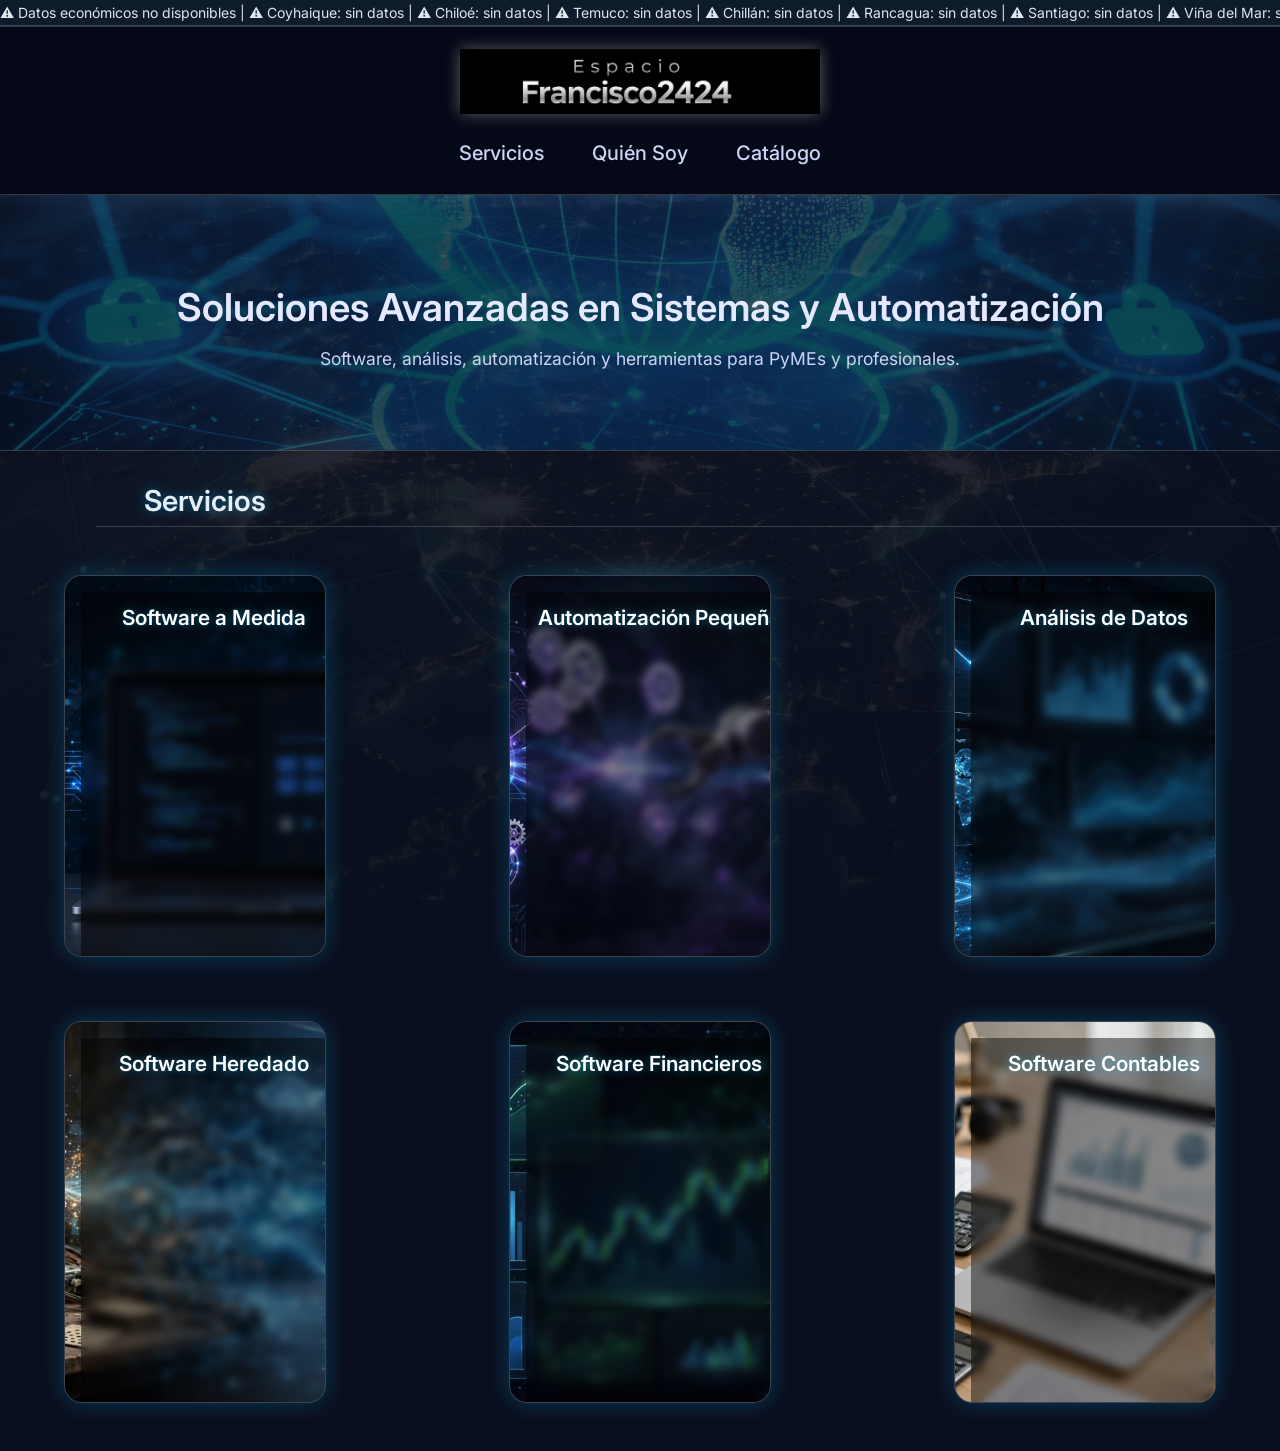
==== commit ee4f77fb: "Add files via upload" ====
--- a/index.html
+++ b/index.html
@@ -43,8 +43,10 @@
     <h2>Servicios</h2>
   </div>
 
+  <div class="servicios-grid">
+
   <!-- CONTENEDOR DE TARJETAS EN FILA HORIZONTAL -->
-  <div class="servicios-fila">
+  <div class="fila">
 
     <!-- SOFTWARE A MEDIDA -->
     <div class="card futurista servicio-card" onclick="abrirModulo('modulo-software')">
@@ -72,6 +74,9 @@
         <p>Transforma datos dispersos en información clara y útil.</p>
       </div>
     </div>
+    </div>
+
+  <div class="fila">
 
     <!-- SOFTWARE HEREDADO -->
     <div class="card futurista servicio-card" onclick="abrirModulo('modulo-heredados')">
@@ -99,8 +104,9 @@
         <p>Automatización tributaria, conciliaciones y claridad contable.</p>
       </div>
     </div>
-
-  </div> <!-- cierre de servicios-fila -->
+    </div>
+
+    </div> <!-- cierre de servicios-fila -->
 
 </section>
 
--- a/styles.css
+++ b/styles.css
@@ -1577,13 +1577,12 @@
 
 
 /* ========================================================= */
-/* ⭐ SECCIÓN SERVICIOS — BLOQUE ÚNICO DEPURADO Y FUNCIONAL */
-/* ========================================================= */
-
-/* Contenedor general de la sección */
+/* ⭐ SECCIÓN SERVICIOS — 2 FILAS × 3 TARJETAS */
+/* ========================================================= */
+
 #servicios {
   display: flex;
-  flex-direction: column;      /* título arriba, tarjetas abajo */
+  flex-direction: column;
   width: 100%;
   max-width: 100vw;
   margin: 0 auto;
@@ -1591,7 +1590,7 @@
   box-sizing: border-box;
 }
 
-/* Título “Servicios” */
+/* Título */
 #servicios > h2 {
   width: 100%;
   text-align: left;
@@ -1602,30 +1601,34 @@
   text-shadow: 0 0 12px rgba(0,191,255,0.45);
 }
 
-/* Contenedor de tarjetas en fila horizontal */
-.servicios-fila {
+/* Contenedor general de tarjetas */
+.servicios-grid {
+  display: flex;
+  flex-direction: column;
+  gap: 2rem;
+  width: 100%;
+}
+
+/* Cada fila con 3 tarjetas */
+.fila {
   display: flex;
   flex-direction: row;
-  flex-wrap: nowrap;
   justify-content: space-between;
-  align-items: stretch;
   gap: 1.5rem;
-  width: 100%;
-  overflow-x: auto; /* opcional si la pantalla es pequeña */
-}
-
-/* Tarjeta de servicio */
+}
+
+/* Tarjetas */
 .servicio-card {
-  flex: 1 1 auto;
+  flex: 1;
   min-width: 200px;
-  max-width: 240px;
+  max-width: 260px;
   height: 380px;
+  display: flex;
+  flex-direction: column;
   border-radius: 18px;
   overflow: hidden;
   position: relative;
   cursor: pointer;
-  display: flex;
-  flex-direction: column;
   box-shadow: 0 0 22px rgba(0, 191, 255, 0.25);
   transition: transform 0.3s ease;
 }
@@ -1678,6 +1681,3 @@
 .servicio-card:hover .servicio-overlay {
   transform: translate(-50%, -50%);
 }
-
-
-
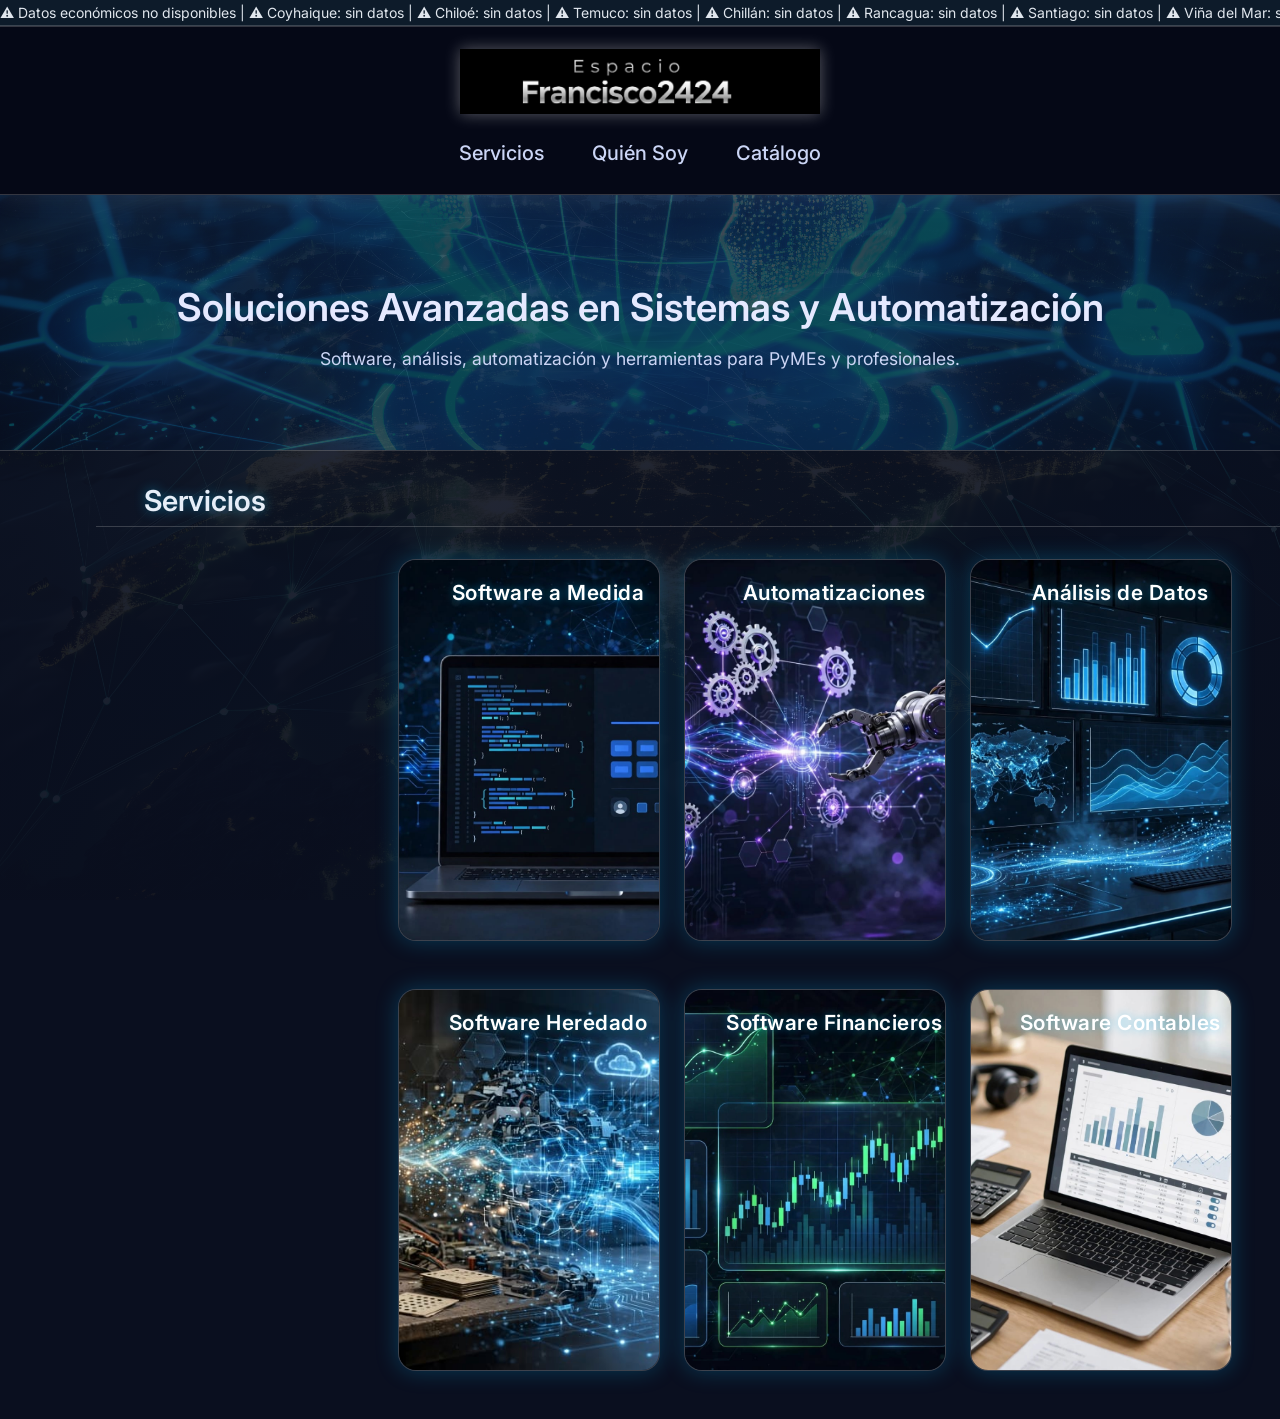
==== commit 8a646afe: "Add files via upload" ====
--- a/index.html
+++ b/index.html
@@ -59,7 +59,7 @@
 
     <!-- AUTOMATIZACIÓN PEQUEÑA -->
     <div class="card futurista servicio-card" onclick="abrirModulo('modulo-automatizacion')">
-      <h3 class="servicio-titulo">Automatización Pequeña</h3>
+      <h3 class="servicio-titulo">Automatizaciones</h3>
       <img src="ImgServicios/Automatizaciones.jpeg" class="servicio-img">
       <div class="servicio-overlay">
         <p>Elimina tareas repetitivas y reduce errores operativos.</p>
@@ -89,7 +89,7 @@
 
     <!-- SOFTWARE FINANCIEROS -->
     <div class="card futurista servicio-card" onclick="abrirModulo('modulo-financieros')">
-      <h3 class="servicio-titulo">Software Financieros</h3>
+      <h3 class="servicio-titulo">Software Financieros  </h3>
       <img src="ImgServicios/SoftwareFinancieros.jpeg" class="servicio-img">
       <div class="servicio-overlay">
         <p>Control total de gastos, flujos y decisiones financieras.</p>
@@ -98,7 +98,7 @@
 
     <!-- SOFTWARE CONTABLES -->
     <div class="card futurista servicio-card" onclick="abrirModulo('modulo-contables')">
-      <h3 class="servicio-titulo">Software Contables</h3>
+      <h3 class="servicio-titulo">Software Contables     </h3>
       <img src="ImgServicios/Software_Contables.jpeg" class="servicio-img">
       <div class="servicio-overlay">
         <p>Automatización tributaria, conciliaciones y claridad contable.</p>
--- a/styles.css
+++ b/styles.css
@@ -1045,37 +1045,22 @@
   pointer-events: none;
 }
 
-/* ========================================================= */
-/* ⭐ NUEVO DISEÑO DE TARJETAS VERTICALES DE SERVICIOS */
-/* ========================================================= */
-
-.servicio-card {
-  width: 280px;
-  height: 360px;
-  border-radius: 18px;
-  overflow: hidden;
-  position: relative;
-  cursor: pointer;
-  display: inline-block;
-  margin: 1rem;
-  box-shadow: 0 0 22px rgba(0, 191, 255, 0.25);
-  transition: transform 0.3s ease;
-}
-
-.servicio-card:hover {
-  transform: translateY(-8px);
-}
+/****************
 
 .servicio-img {
   width: 100%;
   height: 100%;
   object-fit: cover;
-  filter: brightness(1.05) contrast(1.05);
-}
-
-.servicio-card:hover .servicio-overlay {
-  transform: translateY(0);
-}
+  filter: none !important;
+  transition: transform 0.4s ease;
+}
+
+.servicio-card:hover .servicio-img {
+  transform: scale(1.05);
+}
+
+
+/*************************
 
 .servicio-overlay h3 {
   margin: 0;
@@ -1387,19 +1372,6 @@
   overflow: visible !important;
 }
 
-/* ⭐ Corrección fila única */
-#servicios {
-  display: flex !important;
-  flex-wrap: nowrap !important;
-  justify-content: center;
-  gap: 1.5rem;
-  overflow-x: auto;
-}
-
-/* ⭐ Corrección imagen borrosa */
-.servicio-img {
-  filter: brightness(1.05) contrast(1.05);
-}
 
 /* ⭐ Corrección overlay abajo */
 .servicio-overlay {
@@ -1561,9 +1533,8 @@
   flex: 1 1 15%;
 }
 
-#servicios .servicio-card:nth-child(n+2) {
-  /* todas las tarjetas, sin el h2 */
-  display: inline-block;
+#servicios .servicio-card {
+  display: flex;
 }
 
 .servicio-img {
@@ -1577,7 +1548,7 @@
 
 
 /* ========================================================= */
-/* ⭐ SECCIÓN SERVICIOS — 2 FILAS × 3 TARJETAS */
+/* ⭐ SECCIÓN SERVICIOS — AJUSTE FINAL CON ANIMACIÓN IZQUIERDA */
 /* ========================================================= */
 
 #servicios {
@@ -1590,7 +1561,7 @@
   box-sizing: border-box;
 }
 
-/* Título */
+/* Título principal */
 #servicios > h2 {
   width: 100%;
   text-align: left;
@@ -1601,27 +1572,65 @@
   text-shadow: 0 0 12px rgba(0,191,255,0.45);
 }
 
-/* Contenedor general de tarjetas */
+/* Layout general: animación izquierda + tarjetas derecha */
+.servicios-layout {
+  display: flex;
+  flex-direction: row;
+  justify-content: space-between;
+  align-items: flex-start;
+  gap: 2rem;
+}
+
+/* Columna izquierda */
+.servicios-animacion {
+  flex: 1;
+  min-width: 300px;
+  display: flex;
+  align-items: center;
+  justify-content: center;
+  background: radial-gradient(circle, #0a0f1e 40%, #001f33 100%);
+  border-radius: 20px;
+  box-shadow: 0 0 25px rgba(0, 191, 255, 0.25);
+}
+
+/* Texto animado */
+.animacion-texto {
+  font-size: 1.6rem;
+  font-weight: 600;
+  color: #e6eef8;
+  text-align: center;
+  animation: tornado 6s linear infinite;
+}
+
+/* Animación tipo remolino */
+@keyframes tornado {
+  0%   { transform: rotate(0deg) scale(1); opacity: 0.3; }
+  25%  { transform: rotate(90deg) scale(1.1); opacity: 0.7; }
+  50%  { transform: rotate(180deg) scale(1.2); opacity: 1; }
+  75%  { transform: rotate(270deg) scale(1.1); opacity: 0.7; }
+  100% { transform: rotate(360deg) scale(1); opacity: 0.3; }
+}
+
+/* Columna derecha: tarjetas */
 .servicios-grid {
+  flex: 2;
   display: flex;
   flex-direction: column;
   gap: 2rem;
-  width: 100%;
-}
-
-/* Cada fila con 3 tarjetas */
+  align-items: flex-end; /* ⭐ Alinea las filas a la derecha */
+}
+
+/* Filas de tarjetas */
 .fila {
   display: flex;
   flex-direction: row;
-  justify-content: space-between;
+  justify-content: flex-end; /* ⭐ Alinea las tarjetas a la derecha */
   gap: 1.5rem;
 }
 
 /* Tarjetas */
 .servicio-card {
-  flex: 1;
-  min-width: 200px;
-  max-width: 260px;
+  flex: 0 0 240px;
   height: 380px;
   display: flex;
   flex-direction: column;
@@ -1633,35 +1642,28 @@
   transition: transform 0.3s ease;
 }
 
-.servicio-card:hover {
-  transform: translateY(-8px);
-}
-
-/* Imagen */
+/* Imagen de la tarjeta */
 .servicio-img {
   flex: 1;
   width: 100%;
   height: 100%;
   object-fit: cover;
-  filter: brightness(1.05) contrast(1.05);
-}
-
-/* Título dentro de la tarjeta */
+  filter: none;              /* ⭐ sin difuminado */
+  transition: transform 0.4s ease;
+}
+
+/* Cuando el overlay aparece (hover en la tarjeta) */
+.servicio-card:hover .servicio-img {
+  filter: blur(4px); /* ⭐ desenfoque suave solo al hover */
+}
+
+/* Título sin blur permanente */
 .servicio-titulo {
-  position: absolute;
-  top: 0;
-  width: 100%;
-  text-align: center;
-  padding: 0.8rem 0;
-  background: rgba(0, 0, 0, 0.45);
-  backdrop-filter: blur(4px);
-  font-size: 1.2rem;
-  font-weight: 600;
-  color: #e6eef8;
-  z-index: 4;
-}
-
-/* Overlay */
+  background: rgba(0, 0, 0, 0.65);
+  backdrop-filter: none !important;
+}
+
+/* Overlay (sin cambios) */
 .servicio-overlay {
   position: absolute;
   top: 50%;
@@ -1681,3 +1683,105 @@
 .servicio-card:hover .servicio-overlay {
   transform: translate(-50%, -50%);
 }
+
+
+/* ========================================================= */
+/* ⭐ CORRECCIÓN FINAL — IMAGEN NÍTIDA + BLUR SOLO EN HOVER */
+/* ========================================================= */
+
+/* Imagen siempre nítida */
+.servicio-img {
+  width: 100%;
+  height: 100%;
+  object-fit: cover;
+  filter: none !important;
+  transition: filter 0.4s ease;
+}
+
+/* ========================================================= */
+/* ⭐ TÍTULO NÍTIDO SIN RECTÁNGULO BORROSO */
+/* ========================================================= */
+/* ========================================================= */
+/* ⭐ TÍTULO PROFESIONAL Y ARMÓNICO */
+/* ========================================================= */
+
+.servicio-titulo {
+  position: absolute;
+  top: 1rem;
+  right: 1rem;
+  transform: none;
+  font-size: 1.15rem;
+  font-weight: 600;
+  letter-spacing: 0.5px;
+  color: #e6eef8;
+  text-shadow:
+    0 0 6px rgba(0,191,255,0.45),
+    0 0 12px rgba(0,191,255,0.25);
+  background: transparent;
+  backdrop-filter: none !important;
+  padding: 0.2rem 0.6rem;
+  border-radius: 6px;
+  z-index: 4;
+  white-space: nowrap;         /* ⭐ evita que el texto se corte o salte */
+  pointer-events: none;        /* ⭐ evita que el overlay lo empuje o tape */
+  transition: color 0.3s ease, text-shadow 0.3s ease;
+}
+
+/* ⭐ Efecto sutil al pasar el cursor */
+.servicio-card:hover .servicio-titulo {
+  color: #00bfff;
+  text-shadow:
+    0 0 10px rgba(0,191,255,0.65),
+    0 0 20px rgba(0,191,255,0.45);
+}
+
+/* ========================================================= */
+/* ⭐ IMAGEN SIEMPRE NÍTIDA */
+/* ========================================================= */
+
+.servicio-img {
+  width: 100%;
+  height: 100%;
+  object-fit: cover;
+  filter: none !important;        /* elimina cualquier blur o brillo previo */
+  transition: filter 0.4s ease;
+}
+
+/* ========================================================= */
+/* ⭐ OVERLAY OCULTO — FUERA DE LA TARJETA */
+/* ========================================================= */
+
+.servicio-overlay {
+  position: absolute;
+  top: 50%;
+  left: 50%;
+  transform: translate(200%, -50%);   /* realmente fuera de la tarjeta */
+  width: 80%;
+  padding: 1.2rem;
+  background: rgba(0, 0, 0, 0.75);
+  backdrop-filter: none !important;   /* sin blur mientras está oculto */
+  color: #e6eef8;
+  text-align: justify;
+  border-radius: 12px;
+  opacity: 0;                          /* oculto */
+  transition: transform 0.45s ease, opacity 0.3s ease;
+  z-index: 3;
+}
+
+/* ========================================================= */
+/* ⭐ HOVER — TEXTO ENTRA DESDE LA DERECHA Y SE CENTRA */
+/* ========================================================= */
+
+.servicio-card:hover .servicio-overlay {
+  transform: translate(-50%, -50%);   /* entra desde la derecha */
+  opacity: 1;                         /* aparece */
+  backdrop-filter: blur(6px);         /* blur SOLO cuando está visible */
+}
+
+/* ========================================================= */
+/* ⭐ HOVER — IMAGEN SE DIFUMINA SUAVEMENTE */
+/* ========================================================= */
+
+.servicio-card:hover .servicio-img {
+  filter: blur(2px);
+}
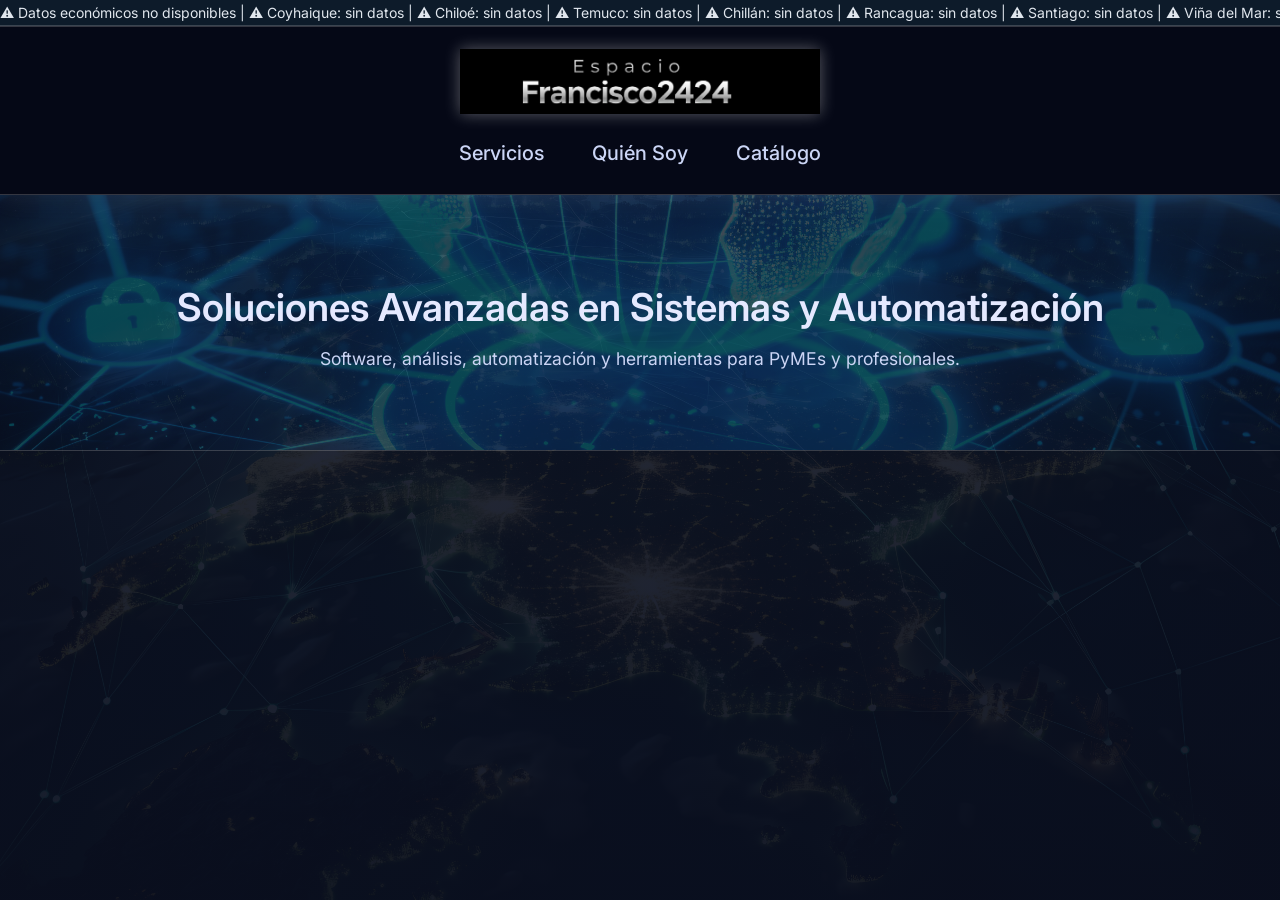
==== commit 341f1590: "Add files via upload" ====
--- a/index.html
+++ b/index.html
@@ -41,6 +41,15 @@
   <!-- TÍTULO EN SU PROPIA FILA -->
   <div class="servicios-titulo">
     <h2>Servicios</h2>
+  </div>
+
+<div class="servicios-layout">
+
+  <!-- ⭐ Columna izquierda con animación -->
+  <div class="servicios-animacion">
+    <div class="animacion-texto">
+      Automatización<br>Inteligente<br>2024
+    </div>
   </div>
 
   <div class="servicios-grid">
@@ -89,7 +98,7 @@
 
     <!-- SOFTWARE FINANCIEROS -->
     <div class="card futurista servicio-card" onclick="abrirModulo('modulo-financieros')">
-      <h3 class="servicio-titulo">Software Financieros  </h3>
+      <h3 class="servicio-titulo">Software Financieros</h3>
       <img src="ImgServicios/SoftwareFinancieros.jpeg" class="servicio-img">
       <div class="servicio-overlay">
         <p>Control total de gastos, flujos y decisiones financieras.</p>
@@ -103,6 +112,7 @@
       <div class="servicio-overlay">
         <p>Automatización tributaria, conciliaciones y claridad contable.</p>
       </div>
+    </div>
     </div>
     </div>
 
--- a/styles.css
+++ b/styles.css
@@ -342,60 +342,6 @@
 @keyframes ticker-scroll {
   from { transform: translateX(0); }
   to { transform: translateX(-50%); }
-}
-
-/* ========================================================= */
-/* 🌌 TABLAS MUNDIAL FUTURISTAS */
-/* ========================================================= */
-
-.grupo-card {
-  margin-bottom: 40px;
-  padding: 20px;
-  background: #111827;
-  border-radius: 12px;
-  border: 1px solid rgba(192,192,192,0.25);
-}
-
-.grupo-card h3 {
-  margin-bottom: 1rem;
-  font-weight: 600;
-  color: #e5e9ff;
-  text-align: center;
-}
-
-.tabla-grupo {
-  width: 100%;
-  border-collapse: collapse;
-  margin-top: 10px;
-  background: #0f172a;
-  border-radius: 12px;
-  overflow: hidden;
-}
-
-.tabla-grupo th,
-.tabla-grupo td {
-  padding: 10px;
-  border-bottom: 1px solid rgba(192,192,192,0.25);
-  text-align: center;
-  font-size: 0.9rem;
-}
-
-.tabla-grupo th {
-  background: #1b233a;
-  color: #cbd5f5;
-  font-weight: 600;
-}
-
-.tabla-grupo tr:hover {
-  background: #1e293b;
-}
-
-.bandera {
-  width: 24px;
-  height: 16px;
-  margin-right: 6px;
-  vertical-align: middle;
-  border-radius: 2px;
 }
 
 /* ========================================================= */
@@ -1047,75 +993,6 @@
 
 /****************
 
-.servicio-img {
-  width: 100%;
-  height: 100%;
-  object-fit: cover;
-  filter: none !important;
-  transition: transform 0.4s ease;
-}
-
-.servicio-card:hover .servicio-img {
-  transform: scale(1.05);
-}
-
-
-/*************************
-
-.servicio-overlay h3 {
-  margin: 0;
-  font-size: 1.2rem;
-  font-weight: 600;
-}
-
-.servicio-overlay p {
-  margin-top: 0.4rem;
-  font-size: 0.9rem;
-  opacity: 0.85;
-}
-
-.servicio-overlay {
-  position: absolute;
-  bottom: 0;
-  width: 100%;
-  padding: 1.2rem;
-  background: rgba(0, 0, 0, 0.55);
-  backdrop-filter: blur(6px);
-  color: #e6eef8;
-  transform: translateY(100%);
-  transition: transform 0.35s ease;
-  z-index: 3;
-}
-
-.servicio-card:hover .servicio-overlay {
-  transform: translateY(0);
-}
-
-.servicio-titulo {
-  position: absolute;
-  bottom: 0;           /* título fijo abajo */
-  width: 100%;
-  text-align: center;
-  padding: 0.8rem 0;
-  background: rgba(0, 0, 0, 0.45);
-  backdrop-filter: blur(4px);
-  font-size: 1.2rem;
-  font-weight: 600;
-  color: #e6eef8;
-}
-
-#servicios {
-  display: flex;
-  flex-wrap: nowrap;     /* todas en una fila */
-  gap: 1.5rem;
-  justify-content: center;
-}
-
-.servicio-card {
-  width: 260px;          /* ajusta si quieres más ancho */
-  height: 360px;         /* misma altura que ya tienes */
-  position: relative;
-}
 
 .btn-volver {
   margin: 2rem auto 0 auto;
@@ -1358,118 +1235,6 @@
 }
 
 
-#servicios {
-  display: flex !important;
-  flex-wrap: nowrap !important;
-  justify-content: center;
-  gap: 1.5rem;
-  overflow-x: auto;
-}
-
-
-/* ⭐ Corrección botón volver */
-.overlay-panel {
-  overflow: visible !important;
-}
-
-
-/* ⭐ Corrección overlay abajo */
-.servicio-overlay {
-  position: absolute;
-  bottom: 0;
-  width: 100%;
-  padding: 1.2rem;
-  background: rgba(0, 0, 0, 0.55);
-  backdrop-filter: blur(6px);
-  color: #e6eef8;
-  transform: translateY(100%);
-  transition: transform 0.35s ease;
-  z-index: 3;
-}
-
-.servicio-card:hover .servicio-overlay {
-  transform: translateY(0);
-}
-
-/* ⭐ Corrección título fijo */
-.servicio-titulo {
-  position: absolute;
-  bottom: 0;
-  width: 100%;
-  text-align: center;
-  padding: 0.8rem 0;
-  background: rgba(0, 0, 0, 0.45);
-  backdrop-filter: blur(4px);
-  font-size: 1.2rem;
-  font-weight: 600;
-  color: #e6eef8;
-  z-index: 4;
-}
-
-
-/* ⭐ TÍTULO FIJO ARRIBA */
-.servicio-titulo {
-  position: absolute;
-  top: 0;
-  width: 100%;
-  text-align: center;
-  padding: 0.8rem 0;
-  background: rgba(0, 0, 0, 0.45);
-  backdrop-filter: blur(4px);
-  font-size: 1.2rem;
-  font-weight: 600;
-  color: #e6eef8;
-  z-index: 4;
-}
-
-/* ⭐ TEXTO QUE ENTRA DESDE LA DERECHA */
-.servicio-overlay {
-  position: absolute;
-  top: 50%;                     /* centrado vertical */
-  left: 50%;                    /* centrado horizontal */
-  transform: translate(100%, -50%); /* oculto a la derecha */
-  width: 80%;
-  padding: 1.2rem;
-  background: rgba(0, 0, 0, 0.55);
-  backdrop-filter: blur(6px);
-  color: #e6eef8;
-  text-align: justify;
-  border-radius: 12px;
-  transition: transform 0.45s ease;
-  z-index: 3;
-}
-
-/* ⭐ ANIMACIÓN AL HOVER */
-.servicio-card:hover .servicio-overlay {
-  transform: translate(-50%, -50%); /* se mueve al centro */
-}
-
-/* ⭐ Tarjetas más anchas y adaptadas al ancho total */
-#servicios {
-  display: flex !important;
-  flex-wrap: nowrap !important;
-  justify-content: space-between;
-  gap: 1.5rem;
-  width: 100%;
-  max-width: 95vw;
-  margin: 0 auto;
-}
-
-.servicio-card {
-  flex: 1 1 15%;
-  height: 420px;
-  border-radius: 18px;
-  overflow: hidden;
-  position: relative;
-  cursor: pointer;
-  box-shadow: 0 0 22px rgba(0, 191, 255, 0.25);
-  transition: transform 0.3s ease;
-}
-
-.servicio-card:hover {
-  transform: translateY(-8px);
-}
-
 /* ⭐ Aislar ticker para que nunca se bloquee */
 .ticker {
   isolation: isolate;
@@ -1484,71 +1249,9 @@
   z-index: 1000;
 }
 
-/* ⭐ Título 'Servicios' en línea independiente y alineado a la izquierda */
-#servicios h2 {
-  width: 100%;
-  text-align: left;
-  margin-bottom: 1.8rem;
-  padding-left: 3rem; /* ajusta según tu gusto */
-  font-size: 1.8rem;
-  font-weight: 600;
-  color: #e6eef8;
-  text-shadow: 0 0 12px rgba(0,191,255,0.45);
-}
-/* ⭐ Imágenes nítidas en las tarjetas */
-.servicio-img {
-  width: 100%;
-  height: 100%;
-  object-fit: cover;
-  filter: none !important; /* elimina brillo/contraste borroso */
-  transition: transform 0.4s ease;
-}
-
-/* Efecto sutil al pasar el cursor */
-.servicio-card:hover .servicio-img {
-  transform: scale(1.05);
-}
-
-/* Línea propia para el título Servicios */
-#servicios {
-  display: flex;
-  flex-direction: column;      /* primero el título, luego las tarjetas */
-  gap: 1.5rem;
-  width: 100%;
-  max-width: 95vw;
-  margin: 0 auto;
-}
-
-#servicios h2 {
-  align-self: flex-start;      /* alineado a la izquierda */
-  margin: 0 0 0.5rem 3rem;     /* ajusta el 3rem según tu gusto */
-  font-size: 1.8rem;
-  font-weight: 600;
-  color: #e6eef8;
-  text-shadow: 0 0 12px rgba(0,191,255,0.45);
-}
-
-/* fila de tarjetas debajo del título */
-#servicios .servicio-card {
-  flex: 1 1 15%;
-}
-
-#servicios .servicio-card {
-  display: flex;
-}
-
-.servicio-img {
-  width: 100%;
-  height: 100%;
-  object-fit: cover;
-  filter: none !important;
-}
-
-
-
-
-/* ========================================================= */
-/* ⭐ SECCIÓN SERVICIOS — AJUSTE FINAL CON ANIMACIÓN IZQUIERDA */
+
+/* ========================================================= */
+/* ⭐ SECCIÓN SERVICIOS — CONTENEDOR PRINCIPAL */
 /* ========================================================= */
 
 #servicios {
@@ -1572,7 +1275,10 @@
   text-shadow: 0 0 12px rgba(0,191,255,0.45);
 }
 
-/* Layout general: animación izquierda + tarjetas derecha */
+/* ========================================================= */
+/* ⭐ LAYOUT GENERAL — ANIMACIÓN IZQUIERDA + TARJETAS DERECHA */
+/* ========================================================= */
+
 .servicios-layout {
   display: flex;
   flex-direction: row;
@@ -1602,7 +1308,6 @@
   animation: tornado 6s linear infinite;
 }
 
-/* Animación tipo remolino */
 @keyframes tornado {
   0%   { transform: rotate(0deg) scale(1); opacity: 0.3; }
   25%  { transform: rotate(90deg) scale(1.1); opacity: 0.7; }
@@ -1611,7 +1316,10 @@
   100% { transform: rotate(360deg) scale(1); opacity: 0.3; }
 }
 
-/* Columna derecha: tarjetas */
+/* ========================================================= */
+/* ⭐ GRID DE TARJETAS — COLUMNA DERECHA */
+/* ========================================================= */
+
 .servicios-grid {
   flex: 2;
   display: flex;
@@ -1620,7 +1328,6 @@
   align-items: flex-end; /* ⭐ Alinea las filas a la derecha */
 }
 
-/* Filas de tarjetas */
 .fila {
   display: flex;
   flex-direction: row;
@@ -1628,7 +1335,10 @@
   gap: 1.5rem;
 }
 
-/* Tarjetas */
+/* ========================================================= */
+/* ⭐ TARJETA DE SERVICIO — FUSIÓN FINAL */
+/* ========================================================= */
+
 .servicio-card {
   flex: 0 0 240px;
   height: 380px;
@@ -1642,67 +1352,30 @@
   transition: transform 0.3s ease;
 }
 
-/* Imagen de la tarjeta */
+.servicio-card:hover {
+  transform: translateY(-8px);
+}
+
+/* ========================================================= */
+/* ⭐ IMAGEN — NÍTIDA + BLUR SOLO EN HOVER */
+/* ========================================================= */
+
 .servicio-img {
   flex: 1;
   width: 100%;
   height: 100%;
   object-fit: cover;
-  filter: none;              /* ⭐ sin difuminado */
-  transition: transform 0.4s ease;
-}
-
-/* Cuando el overlay aparece (hover en la tarjeta) */
+  filter: none !important;
+  transition: filter 0.4s ease, transform 0.4s ease;
+}
+
 .servicio-card:hover .servicio-img {
-  filter: blur(4px); /* ⭐ desenfoque suave solo al hover */
-}
-
-/* Título sin blur permanente */
-.servicio-titulo {
-  background: rgba(0, 0, 0, 0.65);
-  backdrop-filter: none !important;
-}
-
-/* Overlay (sin cambios) */
-.servicio-overlay {
-  position: absolute;
-  top: 50%;
-  left: 50%;
-  width: 80%;
-  padding: 1.2rem;
-  background: rgba(0, 0, 0, 0.55);
-  backdrop-filter: blur(6px);
-  color: #e6eef8;
-  text-align: justify;
-  border-radius: 12px;
-  transform: translate(100%, -50%);
-  transition: transform 0.45s ease;
-  z-index: 3;
-}
-
-.servicio-card:hover .servicio-overlay {
-  transform: translate(-50%, -50%);
-}
-
-
-/* ========================================================= */
-/* ⭐ CORRECCIÓN FINAL — IMAGEN NÍTIDA + BLUR SOLO EN HOVER */
-/* ========================================================= */
-
-/* Imagen siempre nítida */
-.servicio-img {
-  width: 100%;
-  height: 100%;
-  object-fit: cover;
-  filter: none !important;
-  transition: filter 0.4s ease;
-}
-
-/* ========================================================= */
-/* ⭐ TÍTULO NÍTIDO SIN RECTÁNGULO BORROSO */
-/* ========================================================= */
-/* ========================================================= */
-/* ⭐ TÍTULO PROFESIONAL Y ARMÓNICO */
+  filter: blur(2px);
+  transform: scale(1.05);
+}
+
+/* ========================================================= */
+/* ⭐ TÍTULO — FUSIÓN FINAL (Alineado a la derecha) */
 /* ========================================================= */
 
 .servicio-titulo {
@@ -1721,13 +1394,12 @@
   backdrop-filter: none !important;
   padding: 0.2rem 0.6rem;
   border-radius: 6px;
-  z-index: 4;
-  white-space: nowrap;         /* ⭐ evita que el texto se corte o salte */
-  pointer-events: none;        /* ⭐ evita que el overlay lo empuje o tape */
+  z-index: 10;
+  white-space: nowrap;
+  pointer-events: none;
   transition: color 0.3s ease, text-shadow 0.3s ease;
 }
 
-/* ⭐ Efecto sutil al pasar el cursor */
 .servicio-card:hover .servicio-titulo {
   color: #00bfff;
   text-shadow:
@@ -1736,52 +1408,28 @@
 }
 
 /* ========================================================= */
-/* ⭐ IMAGEN SIEMPRE NÍTIDA */
-/* ========================================================= */
-
-.servicio-img {
-  width: 100%;
-  height: 100%;
-  object-fit: cover;
-  filter: none !important;        /* elimina cualquier blur o brillo previo */
-  transition: filter 0.4s ease;
-}
-
-/* ========================================================= */
-/* ⭐ OVERLAY OCULTO — FUERA DE LA TARJETA */
+/* ⭐ OVERLAY — TEXTO QUE ENTRA DESDE LA DERECHA */
 /* ========================================================= */
 
 .servicio-overlay {
   position: absolute;
   top: 50%;
   left: 50%;
-  transform: translate(200%, -50%);   /* realmente fuera de la tarjeta */
+  transform: translate(200%, -50%); /* ⭐ oculto fuera de la tarjeta */
   width: 80%;
   padding: 1.2rem;
   background: rgba(0, 0, 0, 0.75);
-  backdrop-filter: none !important;   /* sin blur mientras está oculto */
+  backdrop-filter: none !important;
   color: #e6eef8;
   text-align: justify;
   border-radius: 12px;
-  opacity: 0;                          /* oculto */
+  opacity: 0;
   transition: transform 0.45s ease, opacity 0.3s ease;
   z-index: 3;
 }
 
-/* ========================================================= */
-/* ⭐ HOVER — TEXTO ENTRA DESDE LA DERECHA Y SE CENTRA */
-/* ========================================================= */
-
 .servicio-card:hover .servicio-overlay {
-  transform: translate(-50%, -50%);   /* entra desde la derecha */
-  opacity: 1;                         /* aparece */
-  backdrop-filter: blur(6px);         /* blur SOLO cuando está visible */
-}
-
-/* ========================================================= */
-/* ⭐ HOVER — IMAGEN SE DIFUMINA SUAVEMENTE */
-/* ========================================================= */
-
-.servicio-card:hover .servicio-img {
-  filter: blur(2px);
-}
+  transform: translate(-50%, -50%);
+  opacity: 1;
+  backdrop-filter: blur(6px);
+}
